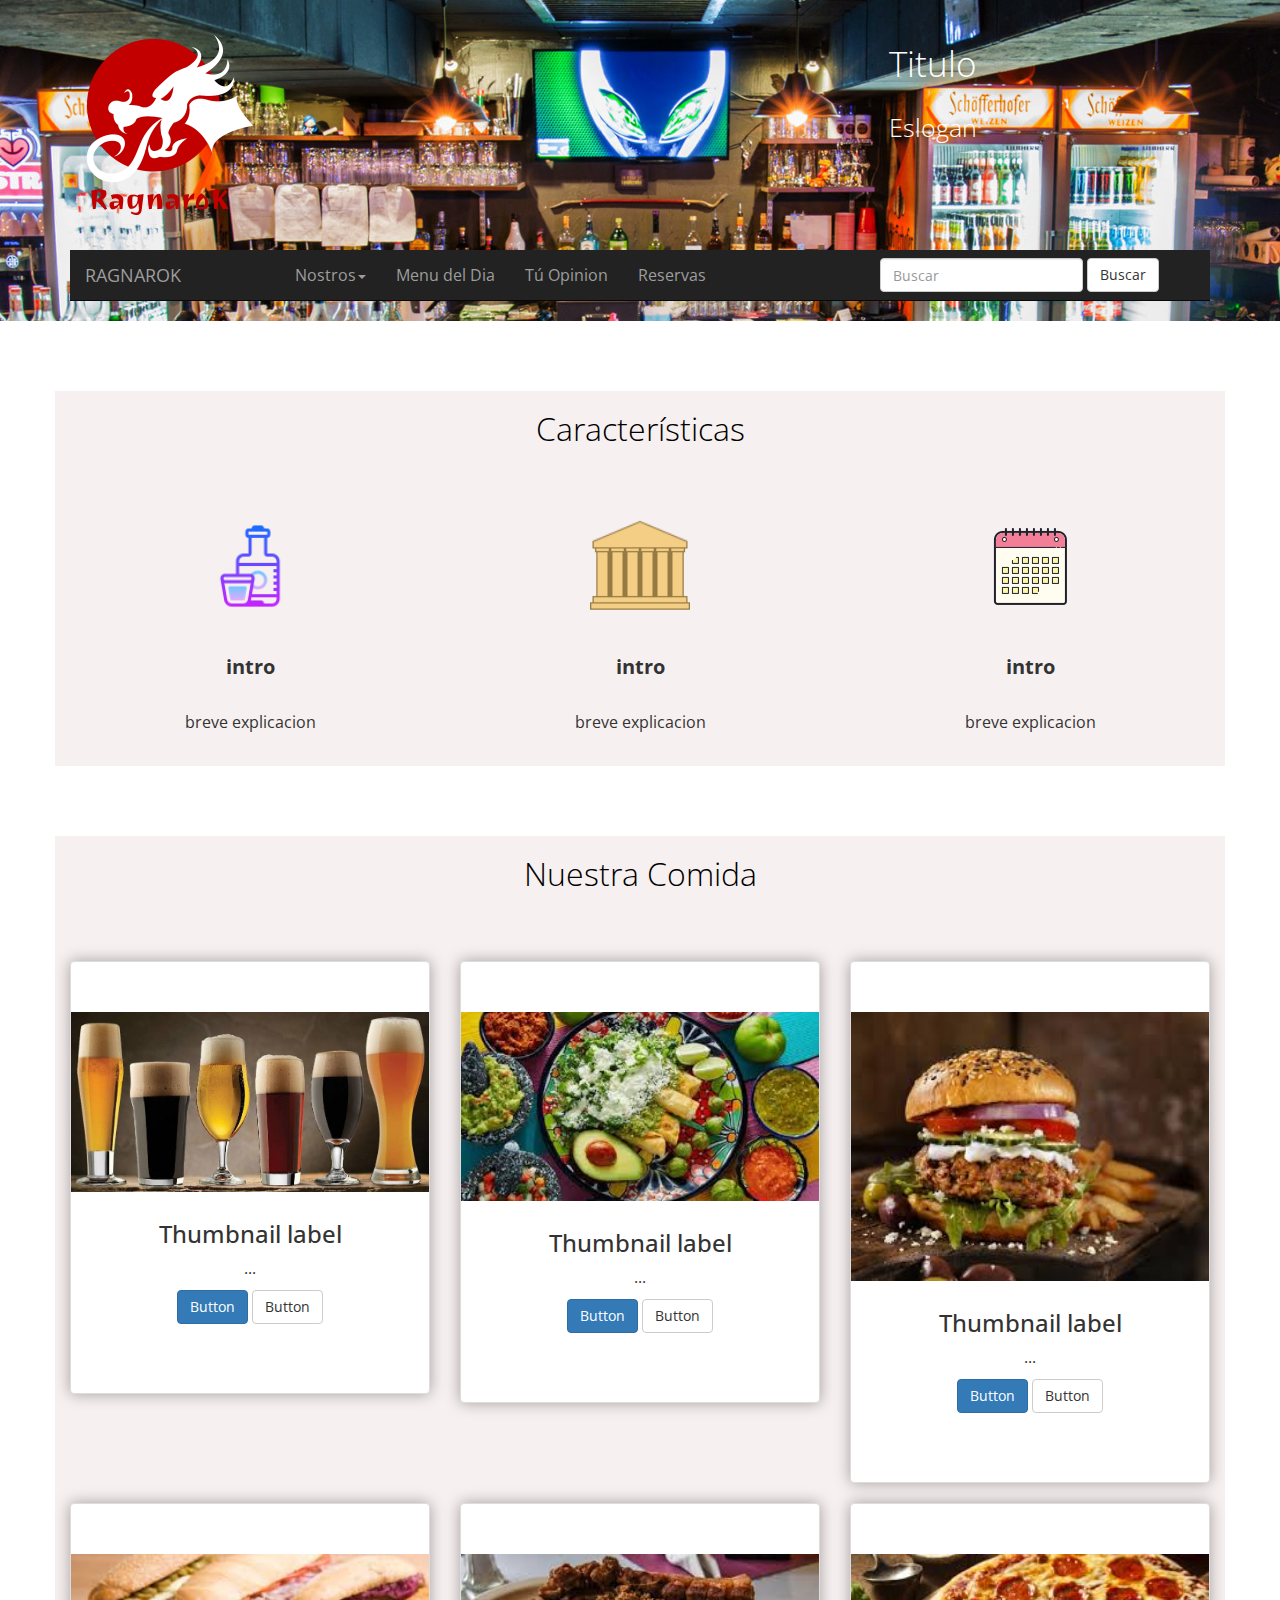
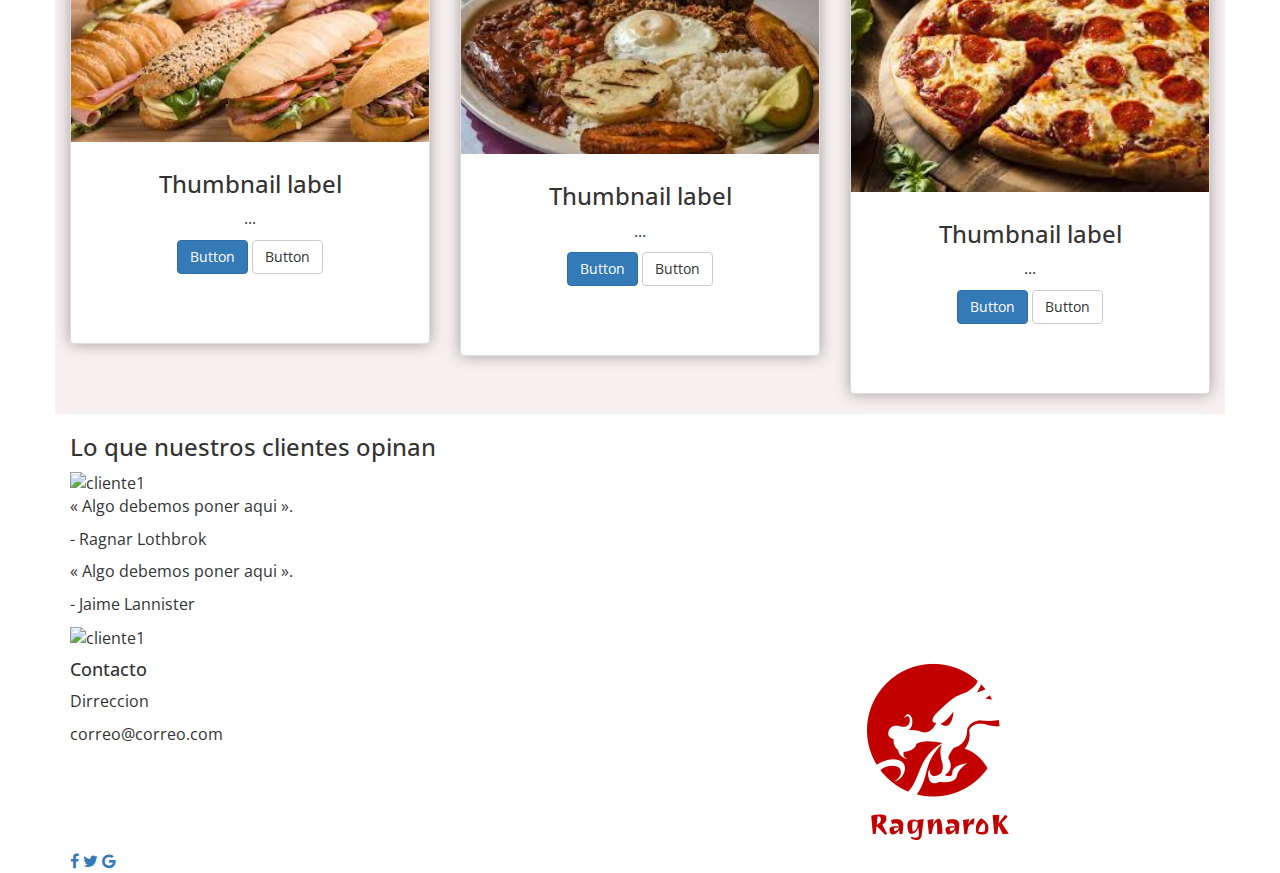
==== index.html @ d1fb5198 "se añade el css para las secciones. falta review y footer" ====
<!DOCTYPE html>
<html lang="es">
    <head>
        <meta charset="utf-8">
        <meta http-equiv="X-UA-Compatible" content="IE=edge">
        <meta name="viewport" content="width=device-width, initial-scale=1">
        <title>Restaurante</title>

        <link rel="stylesheet" href="css/bootstrap.min.css" >
        <link rel="stylesheet" href="css/font-awesome.min.css">
        <link href="https://fonts.googleapis.com/css?family=Open+Sans:300,400,600i,700&display=swap" rel="stylesheet">
        <link rel="stylesheet" href="css/estilos.css">

    </head>
    <body>
        <header>
            
            <div class="container">
                
                <div class="row contenedor_logo_menu">
                    <div class="logo col-xs-12 col-md-6">
                        <a href="#"><img src="imagenesRestaurante/logo.png" alt="logo_restaurante"></a>
                    </div>
                    <div class="textos col-xs-12 col-md-6">
                        <h2 class="primera_linia">Titulo</h2>
                        <h3 class="segunda_linia">Eslogan</h3>
                    </div>
                    
                </div>
            
            
            <nav class="navbar navbar-inverse navbar-static-top">
                <div class="container ">
                    <div class="row navegador">
                        <div class="col-md-2 col-sm-2 brand_nav">
                            <!--Header del menu-->
                            <div class="navbar-header naveagdor_header">
                                <a href="#" class="navbar-brand">RAGNAROK</a>
                                <button type="button" class="navbar-toggle collapsed" data-toggle="collapse" data-target="#navbar1">
                                    <span class="sr-only">Navegacion</span>
                                    <span class="icon-bar"></span>
                                    <span class="icon-bar"></span>
                                    <span class="icon-bar"></span>
                                </button>
                            </div>
                        </div>
                        
                        <div class="col-md-6 col-sm-5 elementos_navegacion">
                            <!--Elementos del navegador-->
                            <div class="collapse navbar-collapse" id="navbar1">
                                <ul class="nav navbar-nav">
                                    <li>
                                        <a href="#" class="dropdwn-toggle" data-toggle="dropdown">Nostros<span class="caret"></span></a>
                                        <ul class="dropdown-menu">
                                            <li><a href="#">Nuestro Equipo</a></li>
                                            <li><a href="#">Galería</a></li>
                                            <li><a href="#">Carta</a></li>
                                        </ul>
                                    </li>
                                    <li><a href="#">Menu del Dia</a></li>
                                    <li><a href="#">Tú Opinion</a></li>
                                    <li><a href="#">Reservas</a></li>
                                </ul>
                            </div>
                        </div>

                        <div class="col-md-4 col-sm-5 form_navegacion">
                            <!--Formulario de Búsqueda-->
                            <form action="" class="navbar-form nav">
                                <div class="form-group">
                                    <input type="text" placeholder="Buscar" class="form-control">
                                    <button class="btn btn-default" type="submit">Buscar</button>
                                </div>
                            </form>

                        </div>

                    </div>

                </div>

                </nav> 
            </div>         
        </header>

        <section class="main">

            <section class="caracteristicas">
                
                <div class="container contenedor_caracteristicas">
                    <div class="row">
                        <div class="col-md-12">
                            <h3 class="titulo">Características</h3>
                        </div>
                    </div>

                    <div class="row">
                        <div class="col-sm-4 caracteristica">
                            <img class="icono" src="imagenesRestaurante/icono bar.png" width="100" alt="icono_menu">
                            <h4 class="primera_linia">intro</h4>
                            <p class="segunda_linia">breve explicacion</p>
                        </div>

                        <div class="col-sm-4 caracteristica">
                            <img class="icono" src="imagenesRestaurante/icono casa.png" width="100" alt="icono_menu">
                            <h4 class="primera_linia">intro</h4>
                            <p class="segunda_linia">breve explicacion</p>
                        </div>

                        <div class="col-sm-4 caracteristica">
                            <img class="icono" src="imagenesRestaurante/icono calendario.png" alt="icono_menu">
                            <h4 class="primera_linia">intro</h4>
                            <p class="segunda_linia">breve explicacion</p>
                        </div>
                
                    </div>
                </div>
                
            </section>

            <section class="galeria">
                <div class="container contenedor_galeria">
                    <div class="row">
                        <div class="col-md-12">
                            <h3 class="titulo">Nuestra Comida</h3>
                        </div>
                    </div>

                    <div class="row">
                        <div class="col-sm-6 col-md-4">
                            <div class="thumbnail tarjetas">
                                <img class="imagenes_galeria" src="imagenesRestaurante/cervezas.jpg" width="540" alt="cervezas">
                                <div class="caption">
                                    <h3>Thumbnail label</h3>
                                    <p>...</p>
                                    <p><a href="#" class="btn btn-primary" role="button">Button</a> <a href="#" class="btn btn-default" role="button">Button</a></p>
                                </div>
                            </div>
                        </div>

                        <div class="col-sm-6 col-md-4">
                            <div class="thumbnail tarjetas">
                                <img class="imagenes_galeria" src="imagenesRestaurante/comida vegetariana.jpg" width="540" alt="vegetariana">
                                <div class="caption">
                                    <h3>Thumbnail label</h3>
                                    <p>...</p>
                                    <p><a href="#" class="btn btn-primary" role="button">Button</a> <a href="#" class="btn btn-default" role="button">Button</a></p>
                                </div>
                            </div>
                        </div>

                        <div class="col-sm-6 col-md-4">
                            <div class="thumbnail tarjetas">
                                <img class="imagenes_galeria" src="imagenesRestaurante/burguer.jpg" width="540" alt="burguer">
                                <div class="caption">
                                    <h3>Thumbnail label</h3>
                                    <p>...</p>
                                    <p><a href="#" class="btn btn-primary" role="button">Button</a> <a href="#" class="btn btn-default" role="button">Button</a></p>
                                </div>
                            </div>
                        </div>

                        <div class="col-sm-6 col-md-4">
                            <div class="thumbnail tarjetas">
                                <img class="imagenes_galeria" src="imagenesRestaurante/bocadillos.jpg" width="540" alt="bo">
                                <div class="caption">
                                    <h3>Thumbnail label</h3>
                                    <p>...</p>
                                    <p><a href="#" class="btn btn-primary" role="button">Button</a> <a href="#" class="btn btn-default" role="button">Button</a></p>
                                </div>
                            </div>
                        </div>

                        <div class="col-sm-6 col-md-4">
                            <div class="thumbnail tarjetas">
                                <img class="imagenes_galeria" src="imagenesRestaurante/carne.jpg" width="540" alt="bo">
                                <div class="caption">
                                    <h3>Thumbnail label</h3>
                                    <p>...</p>
                                    <p><a href="#" class="btn btn-primary" role="button">Button</a> <a href="#" class="btn btn-default" role="button">Button</a></p>
                                </div>
                            </div>
                        </div>

                        <div class="col-sm-6 col-md-4">
                            <div class="thumbnail tarjetas">
                                <img class="imagenes_galeria" src="imagenesRestaurante/pizza.jpg" width="540" alt="bo">
                                <div class="caption">
                                    <h3>Thumbnail label</h3>
                                    <p>...</p>
                                    <p><a href="#" class="btn btn-primary" role="button">Button</a> <a href="#" class="btn btn-default" role="button">Button</a></p>
                                </div>
                            </div>
                        </div>
                    </div>
            </section>

            <section class="reviews">
                <div class="container">
                    <div class="row">
                        <div class="col-md-12">
                            <h3 class="titulo">Lo que nuestros clientes opinan</h3>
                        </div>
                    </div>

                    <div class="row">
                        <div class="col-md-12 cliente">
                           <div class="foto">
                               <img src="imagenesRestaurante/cliente1.jpg" alt="cliente1">
                           </div>
                           <div class="review">
                               <p class="texto">« Algo debemos poner aqui ».</p>
                               <p class="nombre">- Ragnar Lothbrok</p>
                           </div>
                        </div>

                        <div class="col-md-12 cliente">
                            <div class="review">
                                <p class="texto">« Algo debemos poner aqui ».</p>
                                <p class="nombre">- Jaime Lannister</p>
                            </div>
                            <div class="foto">
                                <img src="imagenesRestaurante/cliente1.jpg" alt="cliente1">
                            </div>
                        </div>
                    </div>
                </div>
            </section>
        </section>

        <footer>
            <div class="direccion">
                <div class="container">
                    <div class="row">
                        <div class="col-md-8">
                            <h4 class="titulo">Contacto</h4>
                            <p class="calle">Dirreccion</p>
                            <p class="correo">correo@correo.com</p>
                        </div>
                        <div class="col-md-4">
                            <img src="imagenesRestaurante/logo.png" alt="logo">
                        </div>
                    </div>
                </div>
            </div>

            <div class="social">
                <div class="container">
                    <div class="row">
                        <div class="col-md-12">
                            <a href="#" class="facebook"><i class="fa fa-facebook"></i></a>
                            <a href="#" class="twitter"><i class="fa fa-twitter"></i></a>
                            <a href="#" class="google"><i class="fa fa-google"></i></a>
                        </div>
                    </div>
                </div>
            </div>
        </footer>

        <!-- jQuery -->
        <script src="https://ajax.googleapis.com/ajax/libs/jquery/1.12.4/jquery.min.js"></script>
        <!-- Bootstrap JavaScript -->
        <script src="js/bootstrap.min.js"></script>
    </body>
</html>
---- css/estilos.css ----
* {
  margin: 0;
  padding: 0; }

body {
  font-family: "Open Sans", Arial, sans-serif;
  font-size: 16px; }

header {
  background: url(../imagenesRestaurante/restaurante.jpg);
  background-size: cover;
  background-position-y: 10%;
  background-repeat: no-repeat; }
  header .contenedor_logo_menu {
    padding: 25px 0; }
    header .contenedor_logo_menu .logo a {
      display: block; }
      header .contenedor_logo_menu .logo a img {
        vertical-align: top; }
    header .contenedor_logo_menu .textos {
      color: white;
      text-align: center; }
      header .contenedor_logo_menu .textos .primera_linia,
      header .contenedor_logo_menu .textos .segunda_linia {
        font-family: "Open Sans", Arial, Sans-serif;
        font-weight: 300; }
      header .contenedor_logo_menu .textos .primera_linia {
        font-size: 35px;
        list-style: 35px;
        margin-bottom: 30px; }
      header .contenedor_logo_menu .textos .segunda_linia {
        font-size: 25px;
        list-style: 25px;
        margin-bottom: 60px; }

.main .caracteristicas {
  padding: 70px 0; }
  .main .caracteristicas .contenedor_caracteristicas {
    background-color: rgba(242, 231, 231, 0.62); }
    .main .caracteristicas .contenedor_caracteristicas .titulo {
      text-align: center;
      font-family: "Open Sans", Arial, Sans-serif;
      font-weight: 300;
      font-size: 32px;
      color: black;
      margin-bottom: 70px; }
    .main .caracteristicas .contenedor_caracteristicas .caracteristica {
      text-align: center; }
      .main .caracteristicas .contenedor_caracteristicas .caracteristica .icono {
        vertical-align: top;
        margin-bottom: 30px; }
      .main .caracteristicas .contenedor_caracteristicas .caracteristica .primera_linia {
        font-weight: 700;
        margin-bottom: 30px;
        font-size: 20px; }
      .main .caracteristicas .contenedor_caracteristicas .caracteristica .segunda_linia {
        margin-bottom: 30px;
        line-height: 28px; }
.main .galeria .contenedor_galeria {
  background-color: rgba(242, 231, 231, 0.62); }
  .main .galeria .contenedor_galeria .titulo {
    text-align: center;
    font-family: "Open Sans", Arial, Sans-serif;
    font-weight: 300;
    font-size: 32px;
    color: black;
    margin-bottom: 70px; }
  .main .galeria .contenedor_galeria .tarjetas {
    text-align: center;
    font-family: "Open Sans", Arial, Sans-serif;
    padding: 50px 0;
    -webkit-box-shadow: 0px 0px 15px 0px rgba(0, 0, 0, 0.35);
    box-shadow: 0px 0px 15px 0px rgba(0, 0, 0, 0.35); }

/*# sourceMappingURL=estilos.css.map */
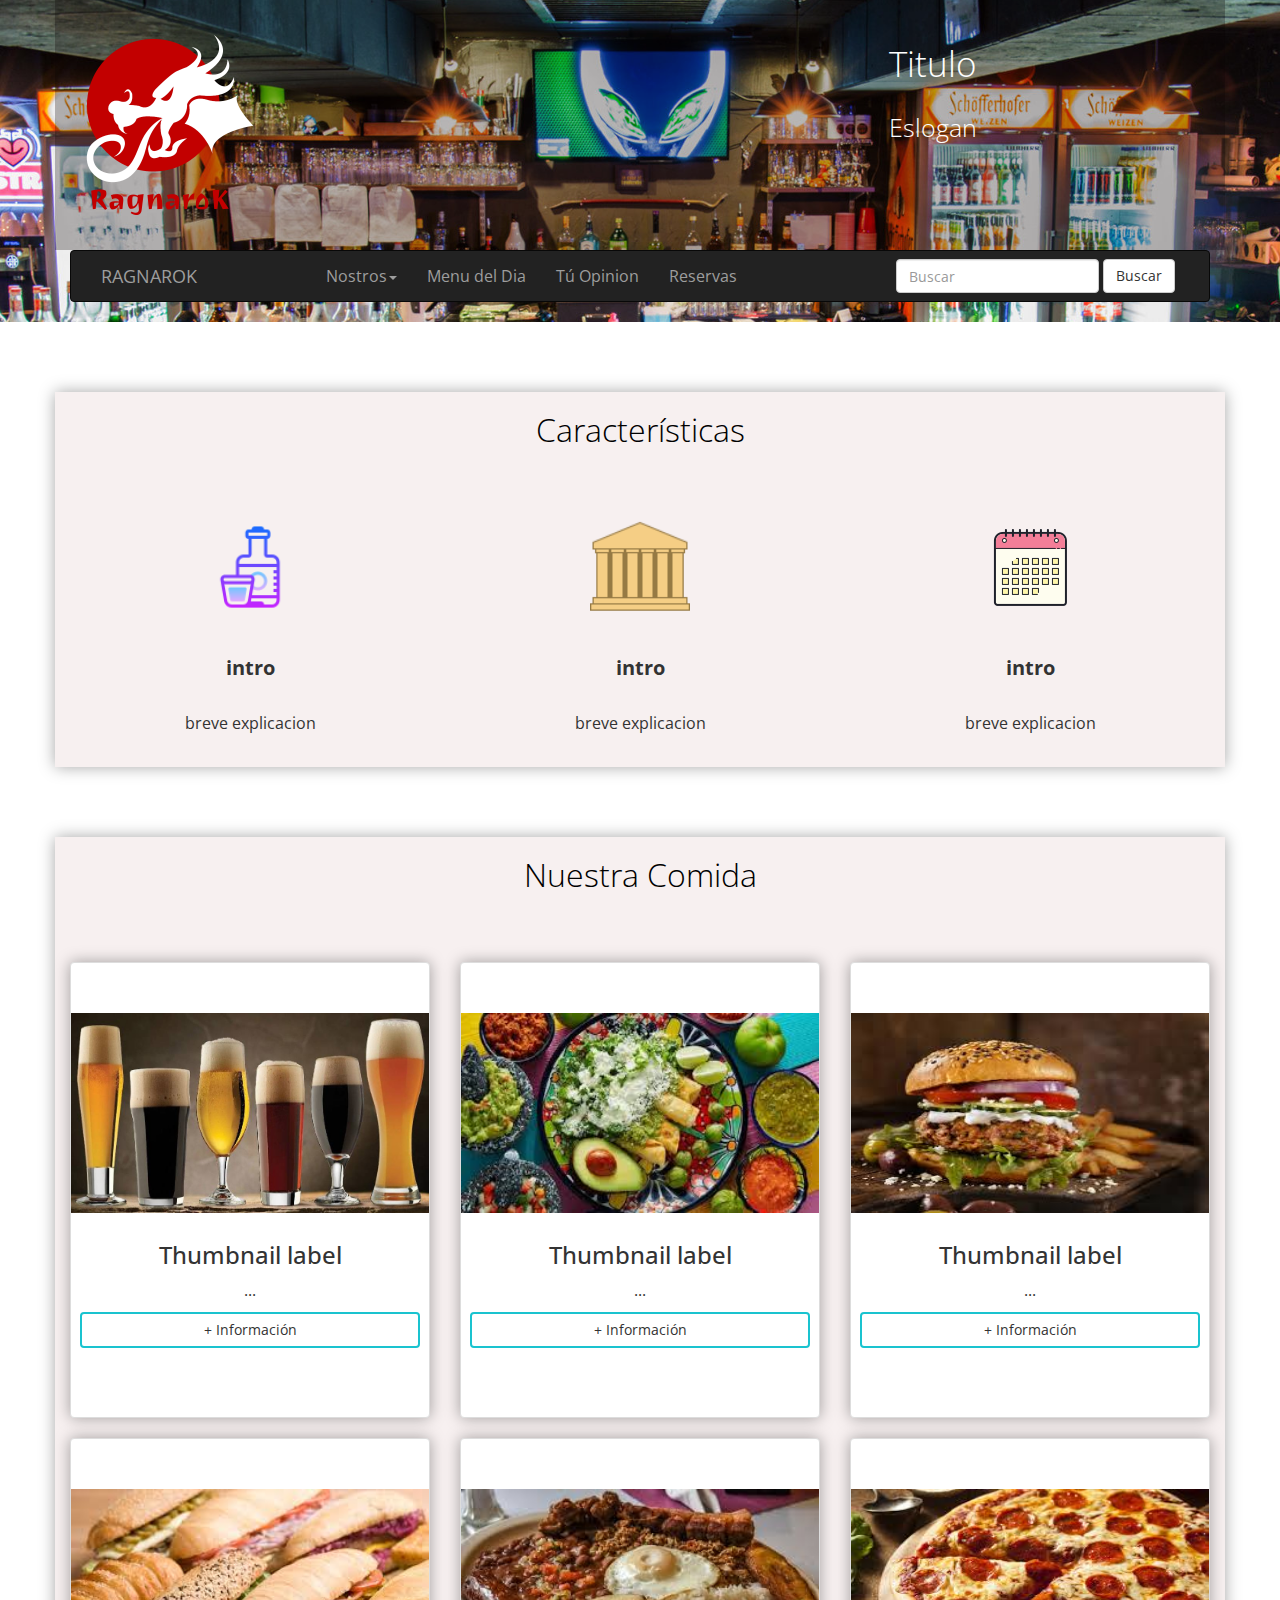
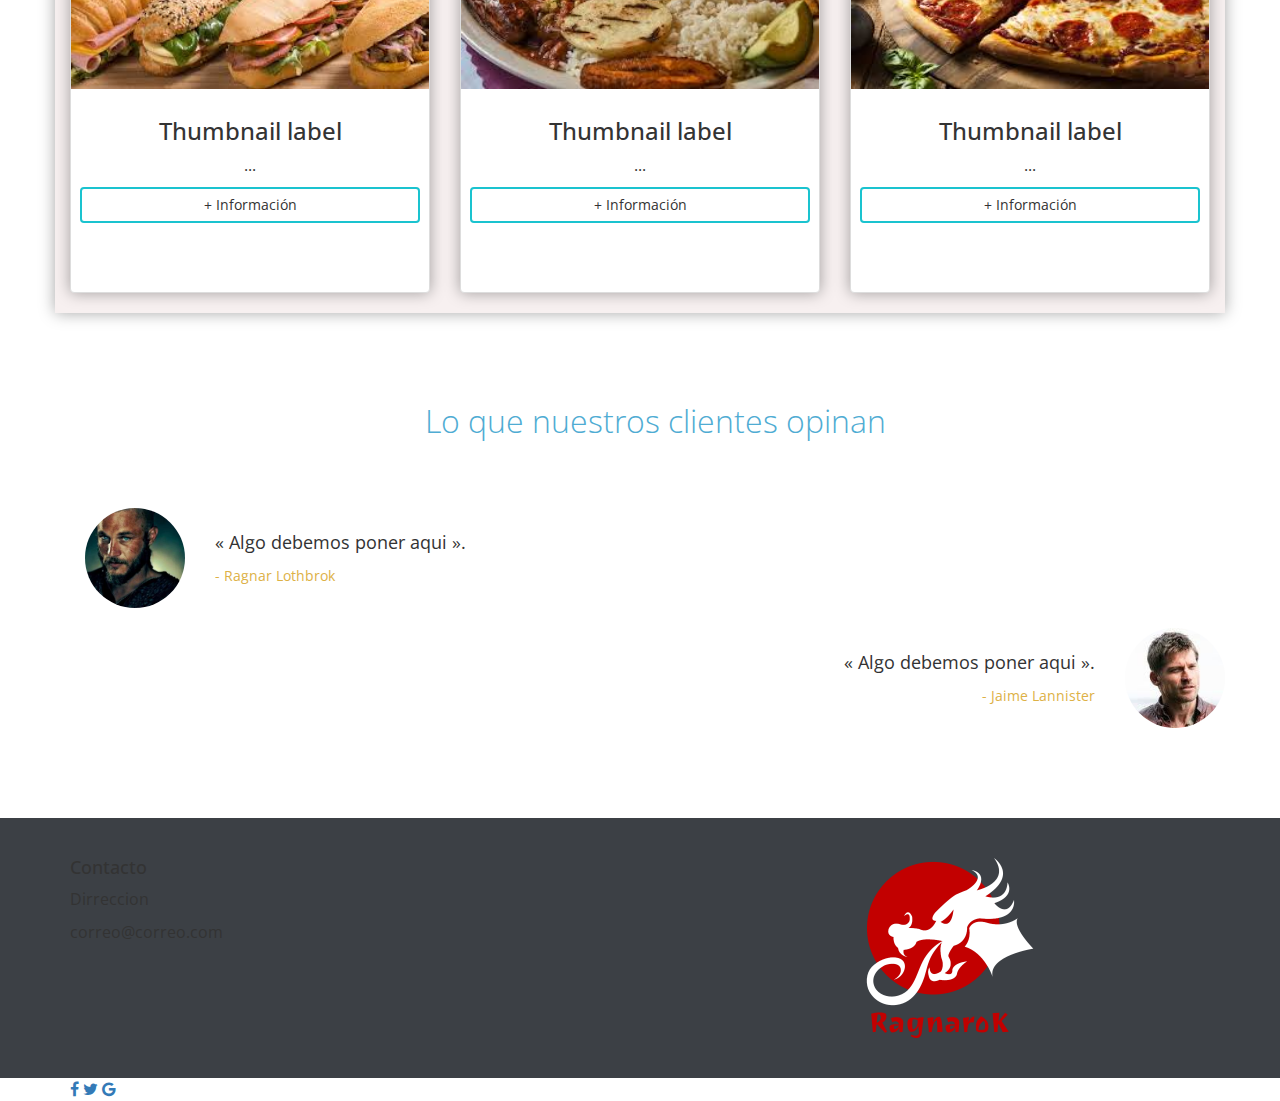
==== commit 71f1e743: "se añadiran las imagenes de los clientes y estilos para el apartado de las reviews" ====
--- a/index.html
+++ b/index.html
@@ -30,8 +30,8 @@
                 </div>
             
             
-            <nav class="navbar navbar-inverse navbar-static-top">
-                <div class="container ">
+            <nav class="navbar navbar-inverse col-md-12">
+                <div class="container">
                     <div class="row navegador">
                         <div class="col-md-2 col-sm-2 brand_nav">
                             <!--Header del menu-->
@@ -134,7 +134,7 @@
                                 <div class="caption">
                                     <h3>Thumbnail label</h3>
                                     <p>...</p>
-                                    <p><a href="#" class="btn btn-primary" role="button">Button</a> <a href="#" class="btn btn-default" role="button">Button</a></p>
+                                    <p><a href="#" class="btn btn-default btn-block boton" role="button">+ Información</a></p>
                                 </div>
                             </div>
                         </div>
@@ -145,7 +145,7 @@
                                 <div class="caption">
                                     <h3>Thumbnail label</h3>
                                     <p>...</p>
-                                    <p><a href="#" class="btn btn-primary" role="button">Button</a> <a href="#" class="btn btn-default" role="button">Button</a></p>
+                                    <p><a href="#" class="btn btn-default btn-block boton" role="button">+ Información</a></p>
                                 </div>
                             </div>
                         </div>
@@ -156,7 +156,7 @@
                                 <div class="caption">
                                     <h3>Thumbnail label</h3>
                                     <p>...</p>
-                                    <p><a href="#" class="btn btn-primary" role="button">Button</a> <a href="#" class="btn btn-default" role="button">Button</a></p>
+                                    <p><a href="#" class="btn btn-default btn-block boton" role="button">+ Información</a></p>
                                 </div>
                             </div>
                         </div>
@@ -167,7 +167,7 @@
                                 <div class="caption">
                                     <h3>Thumbnail label</h3>
                                     <p>...</p>
-                                    <p><a href="#" class="btn btn-primary" role="button">Button</a> <a href="#" class="btn btn-default" role="button">Button</a></p>
+                                    <p> <a href="#" class="btn btn-default btn-block boton" role="button">+ Información</a></p>
                                 </div>
                             </div>
                         </div>
@@ -178,7 +178,7 @@
                                 <div class="caption">
                                     <h3>Thumbnail label</h3>
                                     <p>...</p>
-                                    <p><a href="#" class="btn btn-primary" role="button">Button</a> <a href="#" class="btn btn-default" role="button">Button</a></p>
+                                    <p><a href="#" class="btn btn-default btn-block boton" role="button">+ Información</a></p>
                                 </div>
                             </div>
                         </div>
@@ -189,7 +189,7 @@
                                 <div class="caption">
                                     <h3>Thumbnail label</h3>
                                     <p>...</p>
-                                    <p><a href="#" class="btn btn-primary" role="button">Button</a> <a href="#" class="btn btn-default" role="button">Button</a></p>
+                                    <p><a href="#" class="btn btn-default btn-block boton" role="button">+ Información</a></p>
                                 </div>
                             </div>
                         </div>
@@ -197,7 +197,7 @@
             </section>
 
             <section class="reviews">
-                <div class="container">
+                <div class="container contenedor_reviews">
                     <div class="row">
                         <div class="col-md-12">
                             <h3 class="titulo">Lo que nuestros clientes opinan</h3>
@@ -207,7 +207,7 @@
                     <div class="row">
                         <div class="col-md-12 cliente">
                            <div class="foto">
-                               <img src="imagenesRestaurante/cliente1.jpg" alt="cliente1">
+                               <img src="imagenesRestaurante/ragnar.jpeg" alt="cliente1">
                            </div>
                            <div class="review">
                                <p class="texto">« Algo debemos poner aqui ».</p>
@@ -215,13 +215,13 @@
                            </div>
                         </div>
 
-                        <div class="col-md-12 cliente">
+                        <div class="col-md-12 cliente derecha">
+                            <div class="foto">
+                                <img src="imagenesRestaurante/jaime.jpg" alt="cliente1">
+                            </div>
                             <div class="review">
                                 <p class="texto">« Algo debemos poner aqui ».</p>
                                 <p class="nombre">- Jaime Lannister</p>
-                            </div>
-                            <div class="foto">
-                                <img src="imagenesRestaurante/cliente1.jpg" alt="cliente1">
                             </div>
                         </div>
                     </div>
--- a/css/estilos.css
+++ b/css/estilos.css
@@ -12,6 +12,7 @@
   background-position-y: 10%;
   background-repeat: no-repeat; }
   header .contenedor_logo_menu {
+    background-color: rgba(10, 5, 5, 0.28);
     padding: 25px 0; }
     header .contenedor_logo_menu .logo a {
       display: block; }
@@ -36,7 +37,9 @@
 .main .caracteristicas {
   padding: 70px 0; }
   .main .caracteristicas .contenedor_caracteristicas {
-    background-color: rgba(242, 231, 231, 0.62); }
+    background-color: rgba(242, 231, 231, 0.62);
+    -webkit-box-shadow: 0px 0px 15px 0px rgba(0, 0, 0, 0.35);
+    box-shadow: 0px 0px 15px 0px rgba(0, 0, 0, 0.35); }
     .main .caracteristicas .contenedor_caracteristicas .titulo {
       text-align: center;
       font-family: "Open Sans", Arial, Sans-serif;
@@ -57,7 +60,9 @@
         margin-bottom: 30px;
         line-height: 28px; }
 .main .galeria .contenedor_galeria {
-  background-color: rgba(242, 231, 231, 0.62); }
+  background-color: rgba(242, 231, 231, 0.62);
+  -webkit-box-shadow: 0px 0px 15px 0px rgba(0, 0, 0, 0.35);
+  box-shadow: 0px 0px 15px 0px rgba(0, 0, 0, 0.35); }
   .main .galeria .contenedor_galeria .titulo {
     text-align: center;
     font-family: "Open Sans", Arial, Sans-serif;
@@ -71,5 +76,55 @@
     padding: 50px 0;
     -webkit-box-shadow: 0px 0px 15px 0px rgba(0, 0, 0, 0.35);
     box-shadow: 0px 0px 15px 0px rgba(0, 0, 0, 0.35); }
+    .main .galeria .contenedor_galeria .tarjetas img {
+      width: 540px;
+      height: 200px; }
+  .main .galeria .contenedor_galeria .caption .boton {
+    border: 2px solid #1AC3CF; }
+    .main .galeria .contenedor_galeria .caption .boton:hover {
+      background: #1AC3CF;
+      color: white; }
+.main .reviews {
+  padding: 70px; }
+  .main .reviews .titulo {
+    text-align: center;
+    font-family: "Open Sans", Arial, Sans-serif;
+    font-weight: 300;
+    font-size: 32px;
+    color: #4facd3;
+    margin-bottom: 70px; }
+  .main .reviews .cliente {
+    overflow: hidden;
+    margin-bottom: 20px; }
+    .main .reviews .cliente .foto {
+      float: left;
+      text-align: right; }
+      .main .reviews .cliente .foto img {
+        max-width: 100px;
+        width: 100%;
+        vertical-align: top;
+        border-radius: 100%; }
+    .main .reviews .cliente .review {
+      float: left;
+      width: 80%;
+      padding: 0 30px;
+      margin-top: 20px; }
+      .main .reviews .cliente .review .texto {
+        font-size: 18px;
+        line-height: 28px;
+        margin-bottom: 10px; }
+      .main .reviews .cliente .review .nombre {
+        color: #ddb146;
+        font-size: 14px; }
+    .main .reviews .cliente.derecha .foto {
+      float: right;
+      text-align: left; }
+    .main .reviews .cliente.derecha .review {
+      float: right;
+      text-align: right; }
+
+footer .direccion {
+  background: #3c4045;
+  padding: 30px 0; }
 
 /*# sourceMappingURL=estilos.css.map */
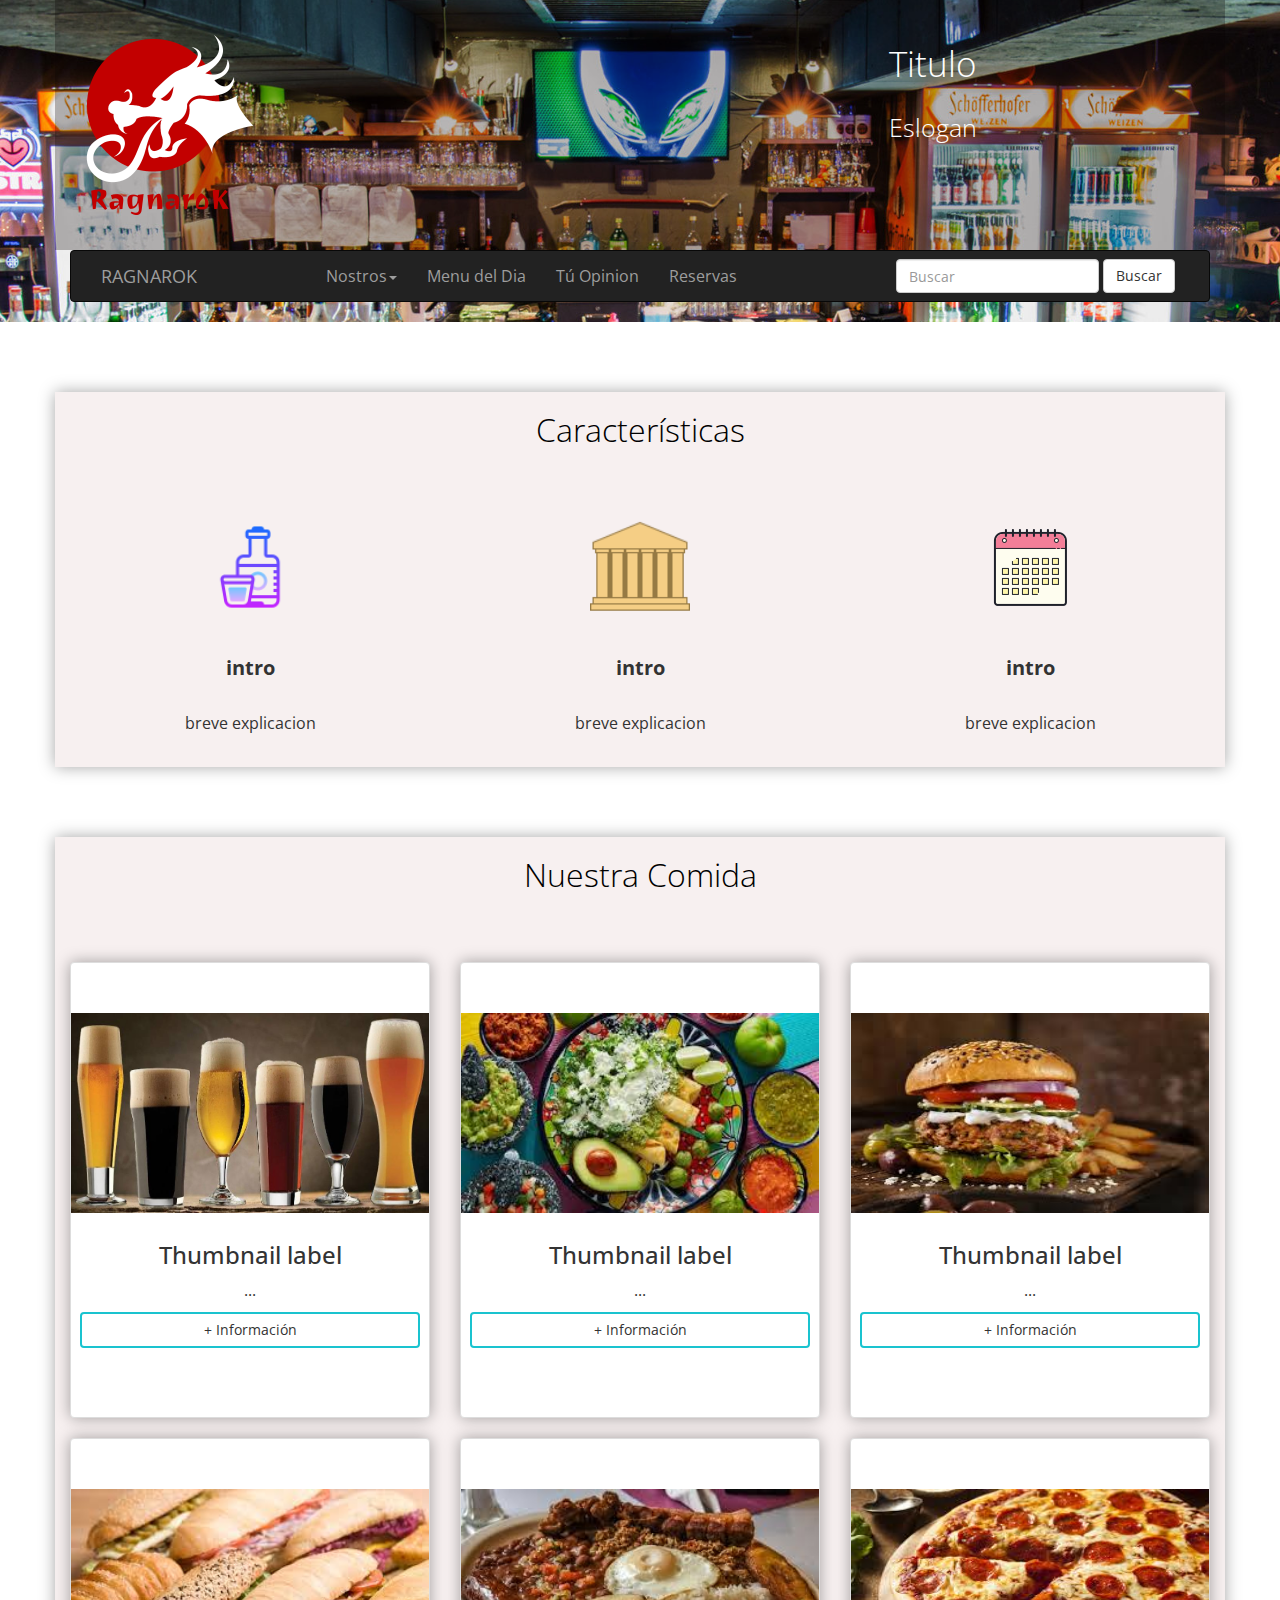
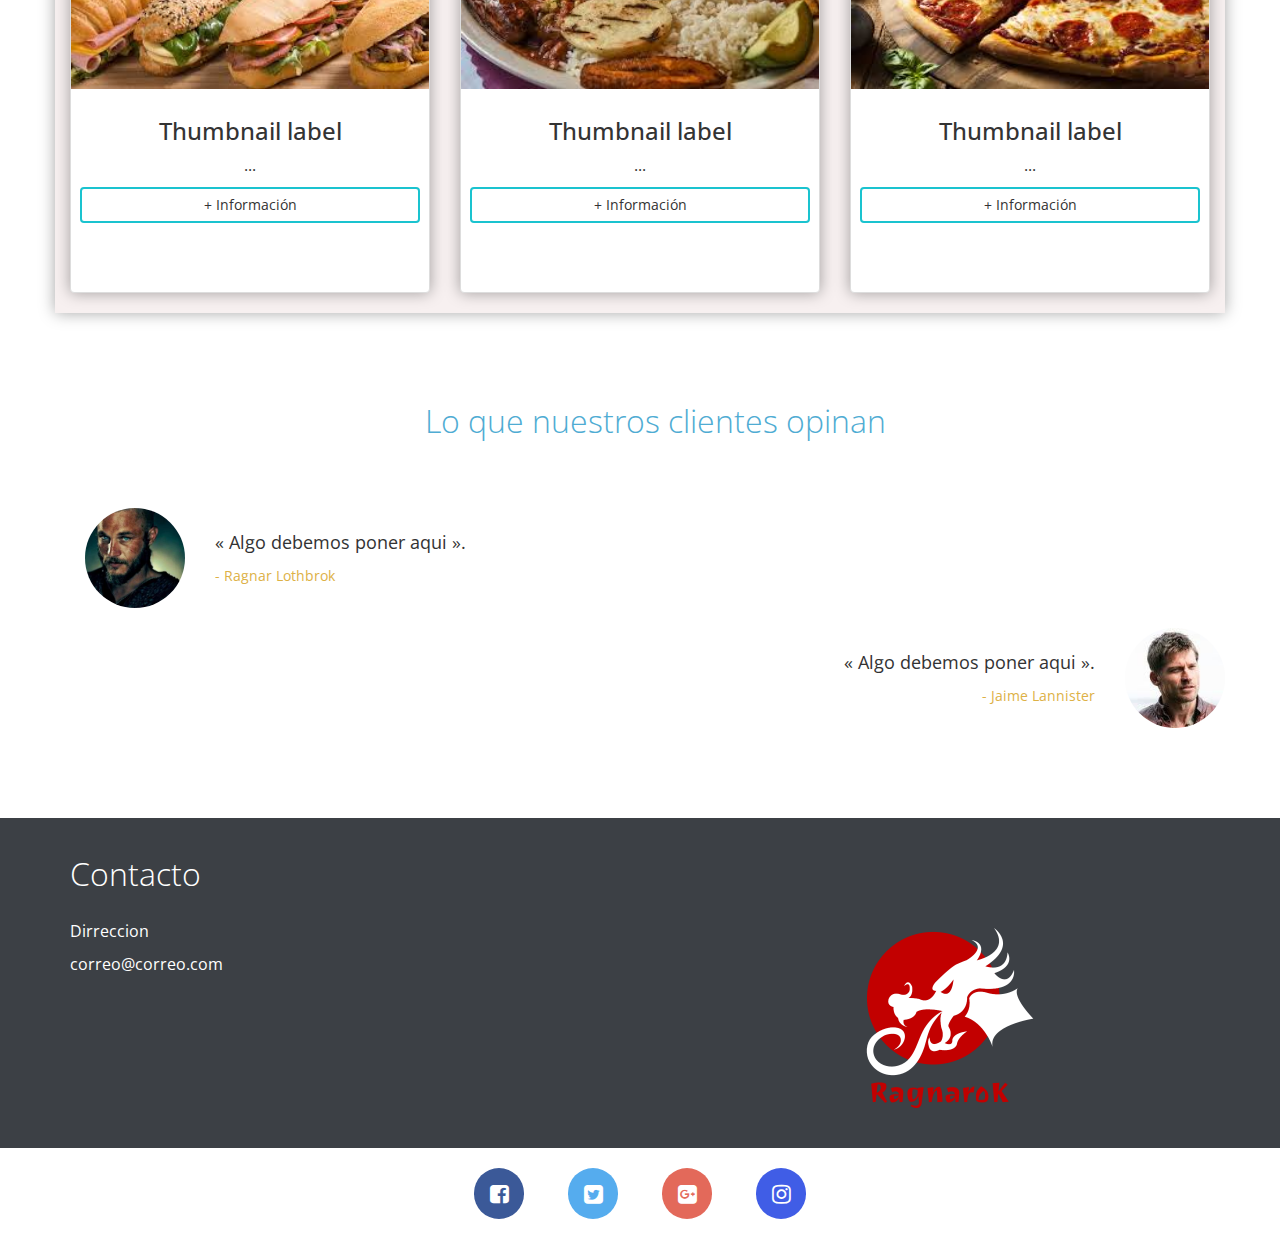
==== commit c083acd7: "se finaliza el index, hay que hacerla responsive" ====
--- a/index.html
+++ b/index.html
@@ -238,7 +238,7 @@
                             <p class="calle">Dirreccion</p>
                             <p class="correo">correo@correo.com</p>
                         </div>
-                        <div class="col-md-4">
+                        <div class="col-md-4 logo">
                             <img src="imagenesRestaurante/logo.png" alt="logo">
                         </div>
                     </div>
@@ -248,10 +248,12 @@
             <div class="social">
                 <div class="container">
                     <div class="row">
-                        <div class="col-md-12">
-                            <a href="#" class="facebook"><i class="fa fa-facebook"></i></a>
-                            <a href="#" class="twitter"><i class="fa fa-twitter"></i></a>
-                            <a href="#" class="google"><i class="fa fa-google"></i></a>
+                        <div class="col-md-12 col-xs-12">
+                            <a href="#" class="facebook"><i class="fa fa-facebook-square"></i></a>
+                            <a href="#" class="twitter"><i class="fa fa-twitter-square"></i></a>
+                            <a href="#" class="google"><i class="fa fa-google-plus-square"></i></a>
+                            <a href="#" class="instagram"><i class="fa fa-instagram"></i></a>
+                           
                         </div>
                     </div>
                 </div>
@@ -262,5 +264,6 @@
         <script src="https://ajax.googleapis.com/ajax/libs/jquery/1.12.4/jquery.min.js"></script>
         <!-- Bootstrap JavaScript -->
         <script src="js/bootstrap.min.js"></script>
+        
     </body>
 </html>
--- a/css/estilos.css
+++ b/css/estilos.css
@@ -125,6 +125,40 @@
 
 footer .direccion {
   background: #3c4045;
-  padding: 30px 0; }
+  padding: 30px 0;
+  color: #fff; }
+  footer .direccion .titulo {
+    font-size: 32px;
+    line-height: 32px;
+    font-weight: 300;
+    margin-bottom: 30px; }
+  footer .direccion .calle,
+  footer .direccion .telefono,
+  footer .direccion .correo {
+    margin-bottom: 10px; }
+  footer .direccion .logo img {
+    margin-top: 70px; }
+footer .social {
+  text-align: center;
+  padding: 20px 0; }
+  footer .social a {
+    padding: 10px;
+    display: inline-block;
+    margin: 0 20px;
+    width: 50px;
+    color: #fff;
+    background: #000;
+    border-radius: 100px;
+    font-size: 22px; }
+    footer .social a:hover {
+      text-decoration: none; }
+    footer .social a.facebook {
+      background: #3b5998; }
+    footer .social a.twitter {
+      background: #55acee; }
+    footer .social a.google {
+      background: #E3695A; }
+    footer .social a.instagram {
+      background: #405DE6; }
 
 /*# sourceMappingURL=estilos.css.map */
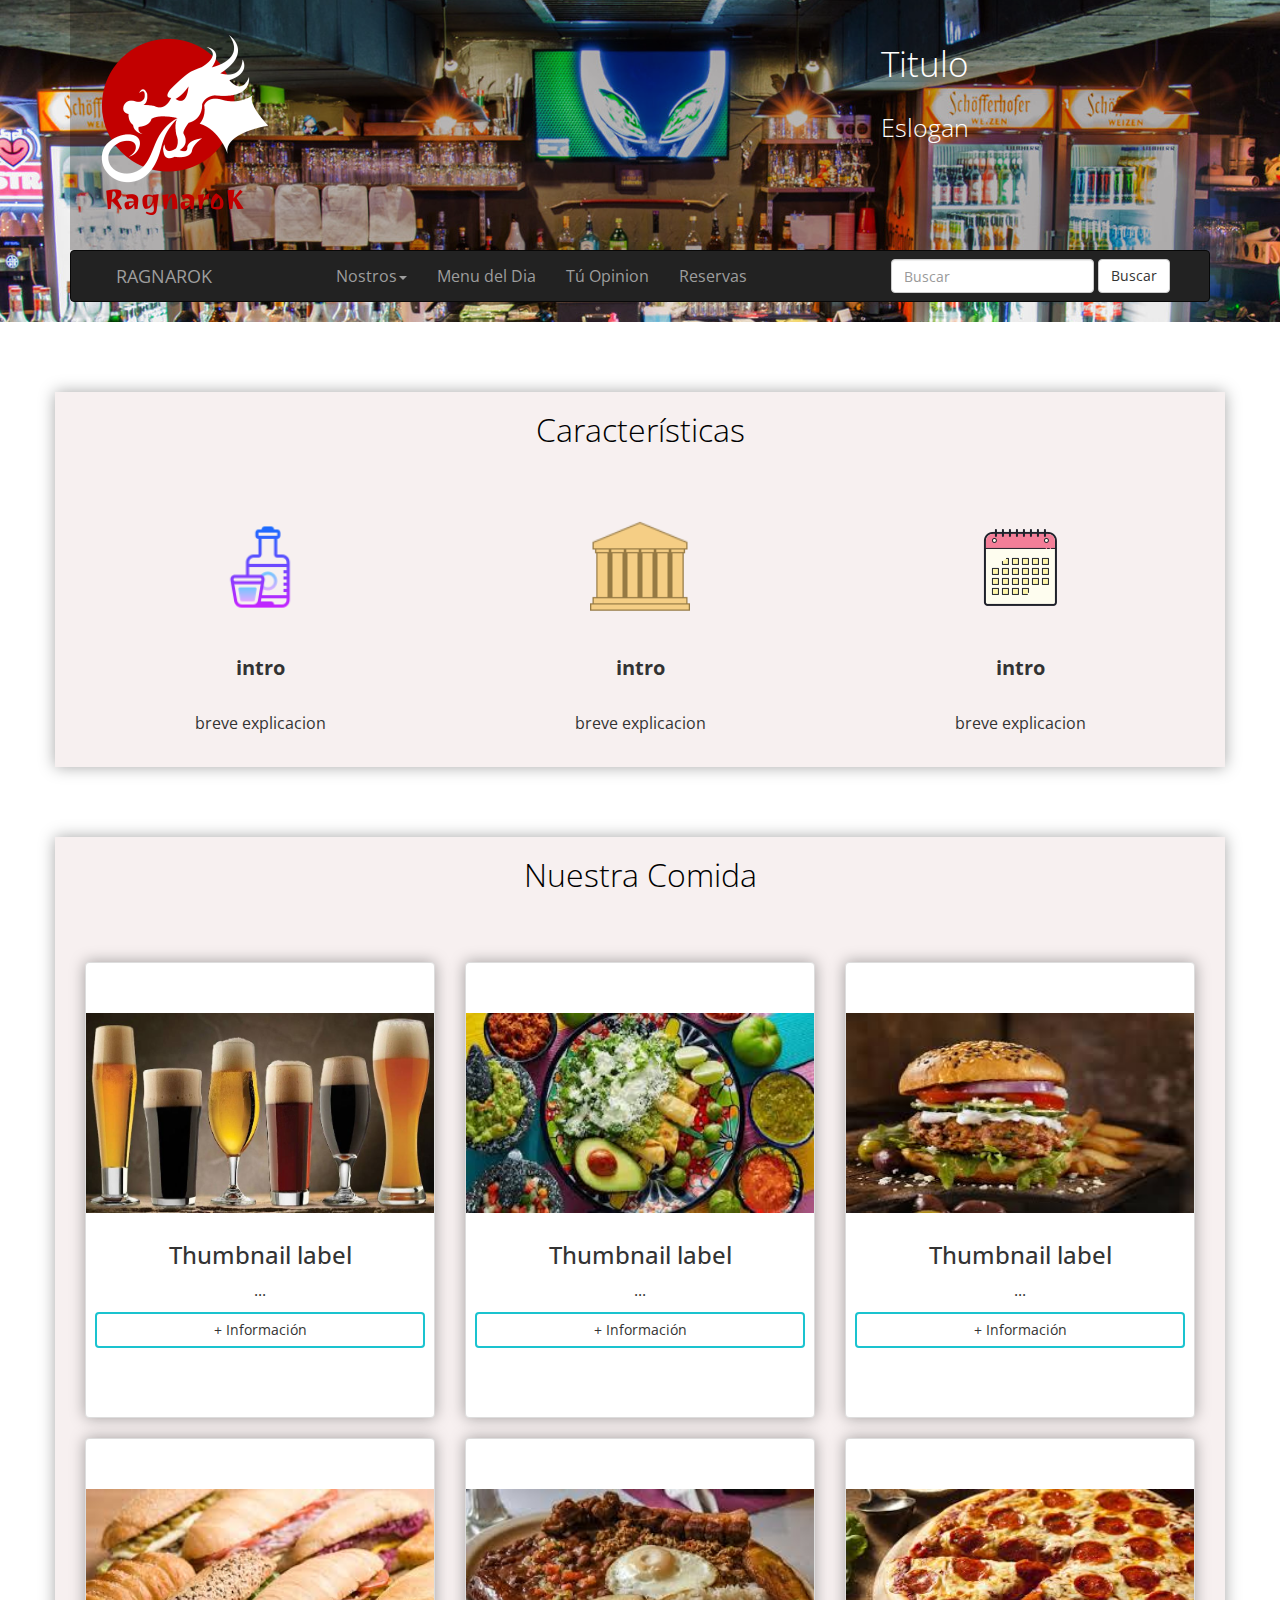
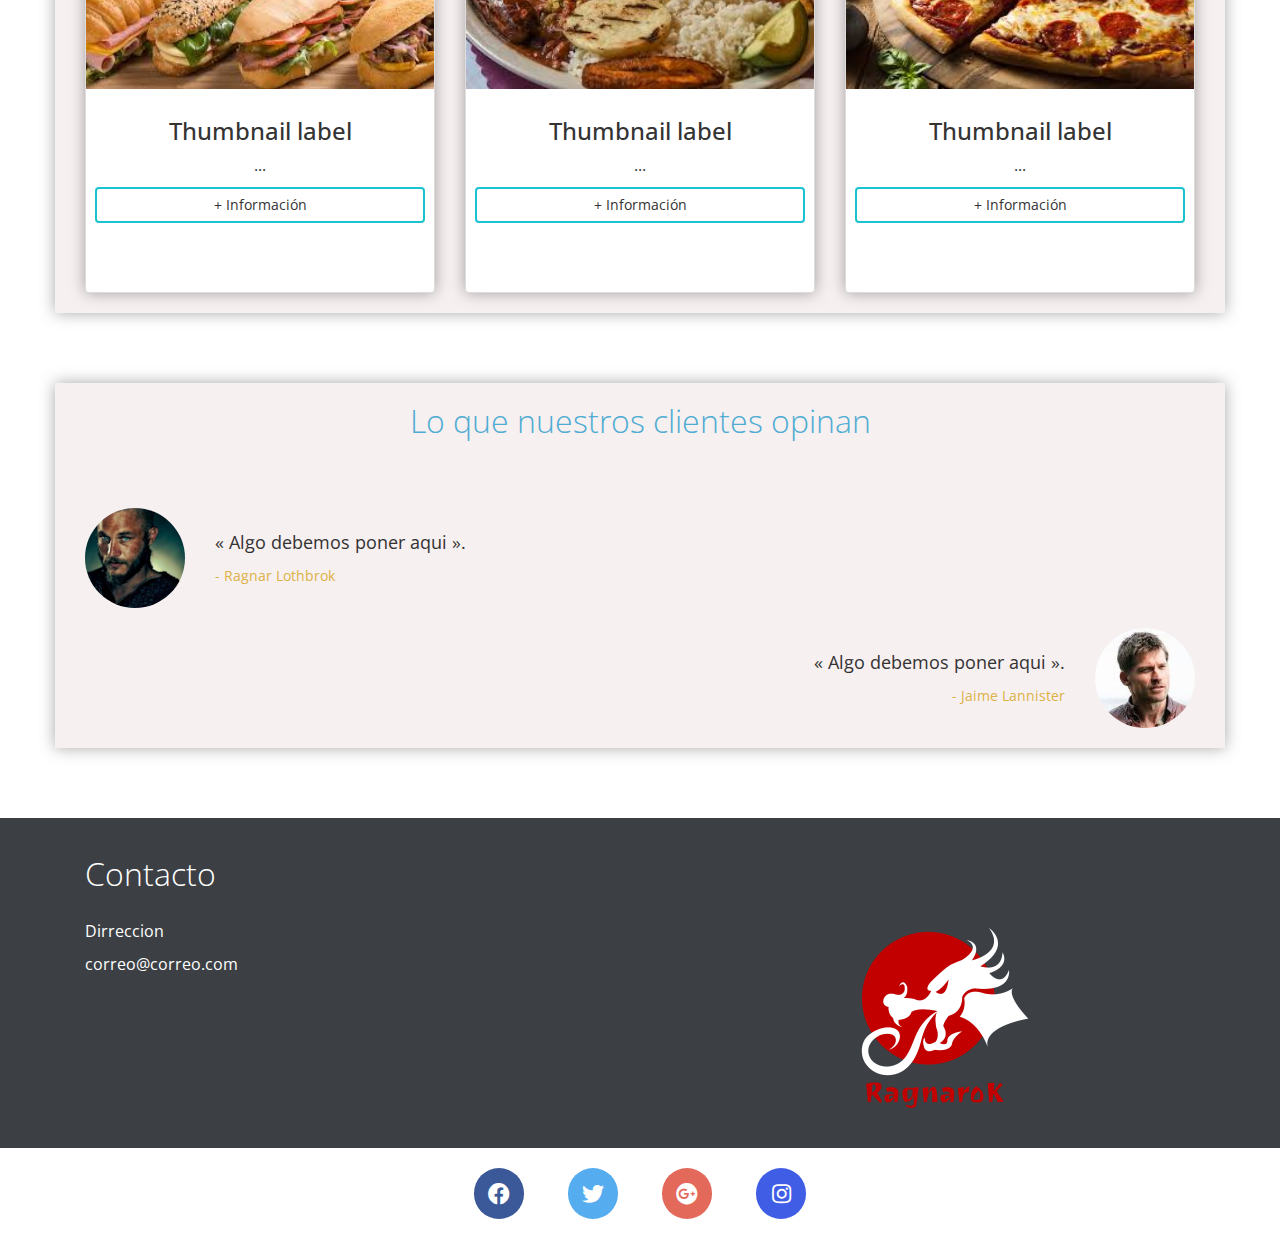
==== commit ec2ccf22: "se añadiran nuevas fuentes y estilos, ademas de agragarse dos modals" ====
--- a/index.html
+++ b/index.html
@@ -9,8 +9,10 @@
 
         <link rel="stylesheet" href="css/bootstrap.min.css" >
         <link rel="stylesheet" href="css/font-awesome.min.css">
+        <link rel="stylesheet" href="https://use.fontawesome.com/releases/v5.8.1/css/all.css">
         <link href="https://fonts.googleapis.com/css?family=Open+Sans:300,400,600i,700&display=swap" rel="stylesheet">
         <link rel="stylesheet" href="css/estilos.css">
+       
 
     </head>
     <body>
@@ -30,9 +32,9 @@
                 </div>
             
             
-            <nav class="navbar navbar-inverse col-md-12">
+            <nav class="navbar navbar-inverse col-md-12 navegador">
                 <div class="container">
-                    <div class="row navegador">
+                    <div class="row">
                         <div class="col-md-2 col-sm-2 brand_nav">
                             <!--Header del menu-->
                             <div class="navbar-header naveagdor_header">
@@ -58,8 +60,8 @@
                                             <li><a href="#">Carta</a></li>
                                         </ul>
                                     </li>
-                                    <li><a href="#">Menu del Dia</a></li>
-                                    <li><a href="#">Tú Opinion</a></li>
+                                    <li><a href="#" data-toggle="modal" data-target="#modalMenu">Menu del Dia</a></li>
+                                    <li><a href="#" data-toggle="modal" data-target="#tuopinionmodal">Tú Opinion</a></li>
                                     <li><a href="#">Reservas</a></li>
                                 </ul>
                             </div>
@@ -81,7 +83,121 @@
                 </div>
 
                 </nav> 
-            </div>         
+            </div>   
+            
+        <!--Modals que saldran del navegador-->   
+        <!--Modal Tu Opinión--> 
+            <div class="modal fade" id="tuopinionmodal" tabindex="-1" role="dialog" aria-labelledby="myModalLabel" aria-hidden="true">
+                <div class="modal-dialog" role="document">
+                    <div class="modal-content">
+                        <div class="modal-header text-center">
+                            <h4 class="modal-title w-100 font-weight-bold">Queremos saber tu opinión</h4>
+                            <button type="button" class="close" data-dismiss="modal" aria-label="Close">
+                                <span aria-hidden="true">&times;</span>
+                            </button>
+                        </div>
+                        <div class="modal-body mx-3">
+                            <div class="md-form mb-5">
+                                <i class="fas fa-user prefix grey-text"></i>
+                                <input type="text" id="form34" class="form-control validate">
+                                <label data-error="wrong" data-success="right" for="form34">Su nombre</label>
+                            </div>
+
+                            <div class="md-form mb-5">
+                                <i class="fas fa-envelope prefix grey-text"></i>
+                                <input type="email" id="form29" class="form-control validate">
+                                <label data-error="wrong" data-success="right" for="form29">Su Email</label>
+                            </div>
+
+                            <div class="md-form">
+                                <i class="fas fa-comments prefix grey-text"></i>
+                                <textarea type="text" id="form8" class="md-textarea form-control" rows="4"></textarea>
+                                <label data-error="wrong" data-success="right" for="form8">Su Opinión</label>
+                            </div>
+
+                        </div>
+                        <div class="modal-footer d-flex justify-content-center">
+                            <button class="btn btn-unique text-center" data-dismiss="modal" aria-label="Close" >Enviar</button>
+                        </div>
+                    </div>
+                </div>
+            </div>
+
+
+            <!--Modal Menu del dia-->
+            <!-- Modal: modalCart -->
+            <div class="modal fade" id="modalMenu" tabindex="-1" role="dialog" aria-labelledby="exampleModalLabel" aria-hidden="true">
+                <div class="modal-dialog" role="document">
+                    <div class="modal-content menu">
+                        <!--Header del Modal-->
+                        <div class="modal-header cabecera">
+                            <h3 class="titulo">Menu del dia</h3>
+                        </div>
+
+                        <!--Body del modal-->
+                        <div class="modal-body">
+
+                            <div class="row">
+                                <div class="precio col-sm-3">
+                                    <div class="plan amarillo">
+                                        <p class="nombre">Entrantes</p>
+                                        <ul class="platos">
+                                            <li>Plato #1</li>
+                                            <li>Plato #1</li>
+                                            <li>Plato #1</li>
+                                        </ul>
+                                    </div>
+                                </div>
+                            </div>
+
+                            <div class="row">
+                                <div class="precio col-sm-3">
+                                    <div class="plan verde">
+                                        <p class="nombre">Primer Plato</p>
+                                        <ul class="platos">
+                                            <li>Plato #1</li>
+                                            <li>Plato #1</li>
+                                            <li>Plato #1</li>
+                                        </ul>
+                                    </div>
+                                </div>
+                            </div>
+
+                            <div class="row">
+                                <div class="precio col-sm-3">
+                                    <div class="plan rojo">
+                                        <p class="nombre">Segundo Plato</p>
+                                        <ul class="platos">
+                                            <li>Plato #1</li>
+                                            <li>Plato #1</li>
+                                            <li>Plato #1</li>
+                                        </ul>
+                                    </div>
+                                </div>
+                            </div>
+
+                            <div class="row">
+                                <div class="precio col-sm-3">
+                                    <div class="plan rosado">
+                                        <p class="nombre">Postres</p>
+                                        <ul class="platos">
+                                            <li>Plato #1</li>
+                                            <li>Plato #1</li>
+                                            <li>Plato #1</li>
+                                        </ul>
+                                    </div>
+                                </div>
+                            </div>
+
+                        </div>
+                        <!--Footer del modal-->
+                        <div class="modal-footer">
+                            <h4 class="Saludos">Esperamos que les guste el menu del dia. Buen provecho <i class="fas fa-heart"></i></h4>
+                        </div>
+                    </div>
+                </div>
+            </div>
+
         </header>
 
         <section class="main">
@@ -248,12 +364,11 @@
             <div class="social">
                 <div class="container">
                     <div class="row">
-                        <div class="col-md-12 col-xs-12">
-                            <a href="#" class="facebook"><i class="fa fa-facebook-square"></i></a>
-                            <a href="#" class="twitter"><i class="fa fa-twitter-square"></i></a>
-                            <a href="#" class="google"><i class="fa fa-google-plus-square"></i></a>
-                            <a href="#" class="instagram"><i class="fa fa-instagram"></i></a>
-                           
+                        <div class="col-md-12">
+                            <a href="#" class="facebook"><i class="fab fa-facebook"></i></a>
+                            <a href="#" class="twitter"><i class="fab fa-twitter"></i></a>
+                            <a href="#" class="google"><i class="fab fa-google-plus"></i></a>
+                            <a href="#" class="instagram"><i class="fab fa-instagram"></i></a>
                         </div>
                     </div>
                 </div>
@@ -262,8 +377,12 @@
 
         <!-- jQuery -->
         <script src="https://ajax.googleapis.com/ajax/libs/jquery/1.12.4/jquery.min.js"></script>
+        <script type="text/javascript" src="js/jquery-3.4.0.min.js"></script>
         <!-- Bootstrap JavaScript -->
         <script src="js/bootstrap.min.js"></script>
-        
+
+        <script type="text/javascript" src="js/popper.min.js"></script>
+
+        <script type="text/javascript" src="js/mdb.min.js"></script>
     </body>
 </html>
--- a/css/estilos.css
+++ b/css/estilos.css
@@ -5,6 +5,8 @@
 body {
   font-family: "Open Sans", Arial, sans-serif;
   font-size: 16px; }
+  body .row {
+    margin: 0px; }
 
 header {
   background: url(../imagenesRestaurante/restaurante.jpg);
@@ -33,6 +35,18 @@
         font-size: 25px;
         list-style: 25px;
         margin-bottom: 60px; }
+  header #modalMenu .menu {
+    background: url(../imagenesRestaurante/textura.jpg);
+    background-size: cover;
+    background-repeat: no-repeat;
+    background-position: center 0;
+    padding: 70px 0; }
+    header #modalMenu .menu .cabecera .titulo {
+      text-align: center;
+      font-family: "Open Sans", Arial, sans-serif;
+      font-weight: 400;
+      font-size: 32px;
+      color: #000; }
 
 .main .caracteristicas {
   padding: 70px 0; }
@@ -85,7 +99,11 @@
       background: #1AC3CF;
       color: white; }
 .main .reviews {
-  padding: 70px; }
+  padding: 70px 0px; }
+  .main .reviews .contenedor_reviews {
+    background-color: rgba(242, 231, 231, 0.62);
+    -webkit-box-shadow: 0px 0px 15px 0px rgba(0, 0, 0, 0.35);
+    box-shadow: 0px 0px 15px 0px rgba(0, 0, 0, 0.35); }
   .main .reviews .titulo {
     text-align: center;
     font-family: "Open Sans", Arial, Sans-serif;
@@ -161,4 +179,32 @@
     footer .social a.instagram {
       background: #405DE6; }
 
+@media screen and (max-width: 992px) {
+  header .contenedor_logo_menu .logo {
+    margin-bottom: 20px;
+    text-align: center; }
+  header .contenedor_logo_menu .textos {
+    text-align: center;
+    margin: 50px 0;
+    font-size: 16px; }
+    header .contenedor_logo_menu .textos .primera_linia {
+      font-size: 1.5em; }
+    header .contenedor_logo_menu .textos .segunda_linia {
+      font-size: 1.3em; }
+
+  footer .direccion {
+    text-align: center; }
+    footer .direccion .logo img {
+      margin-top: 20px; } }
+@media screen and (max-width: 768px) {
+  .main .caracteristicas .caracteristica {
+    margin-bottom: 20px; }
+  .main .galeria .tarjetas {
+    margin-bottom: 20px; }
+
+  footer .direccion {
+    text-align: center; }
+    footer .direccion .logo img {
+      margin-top: 20px; } }
+
 /*# sourceMappingURL=estilos.css.map */
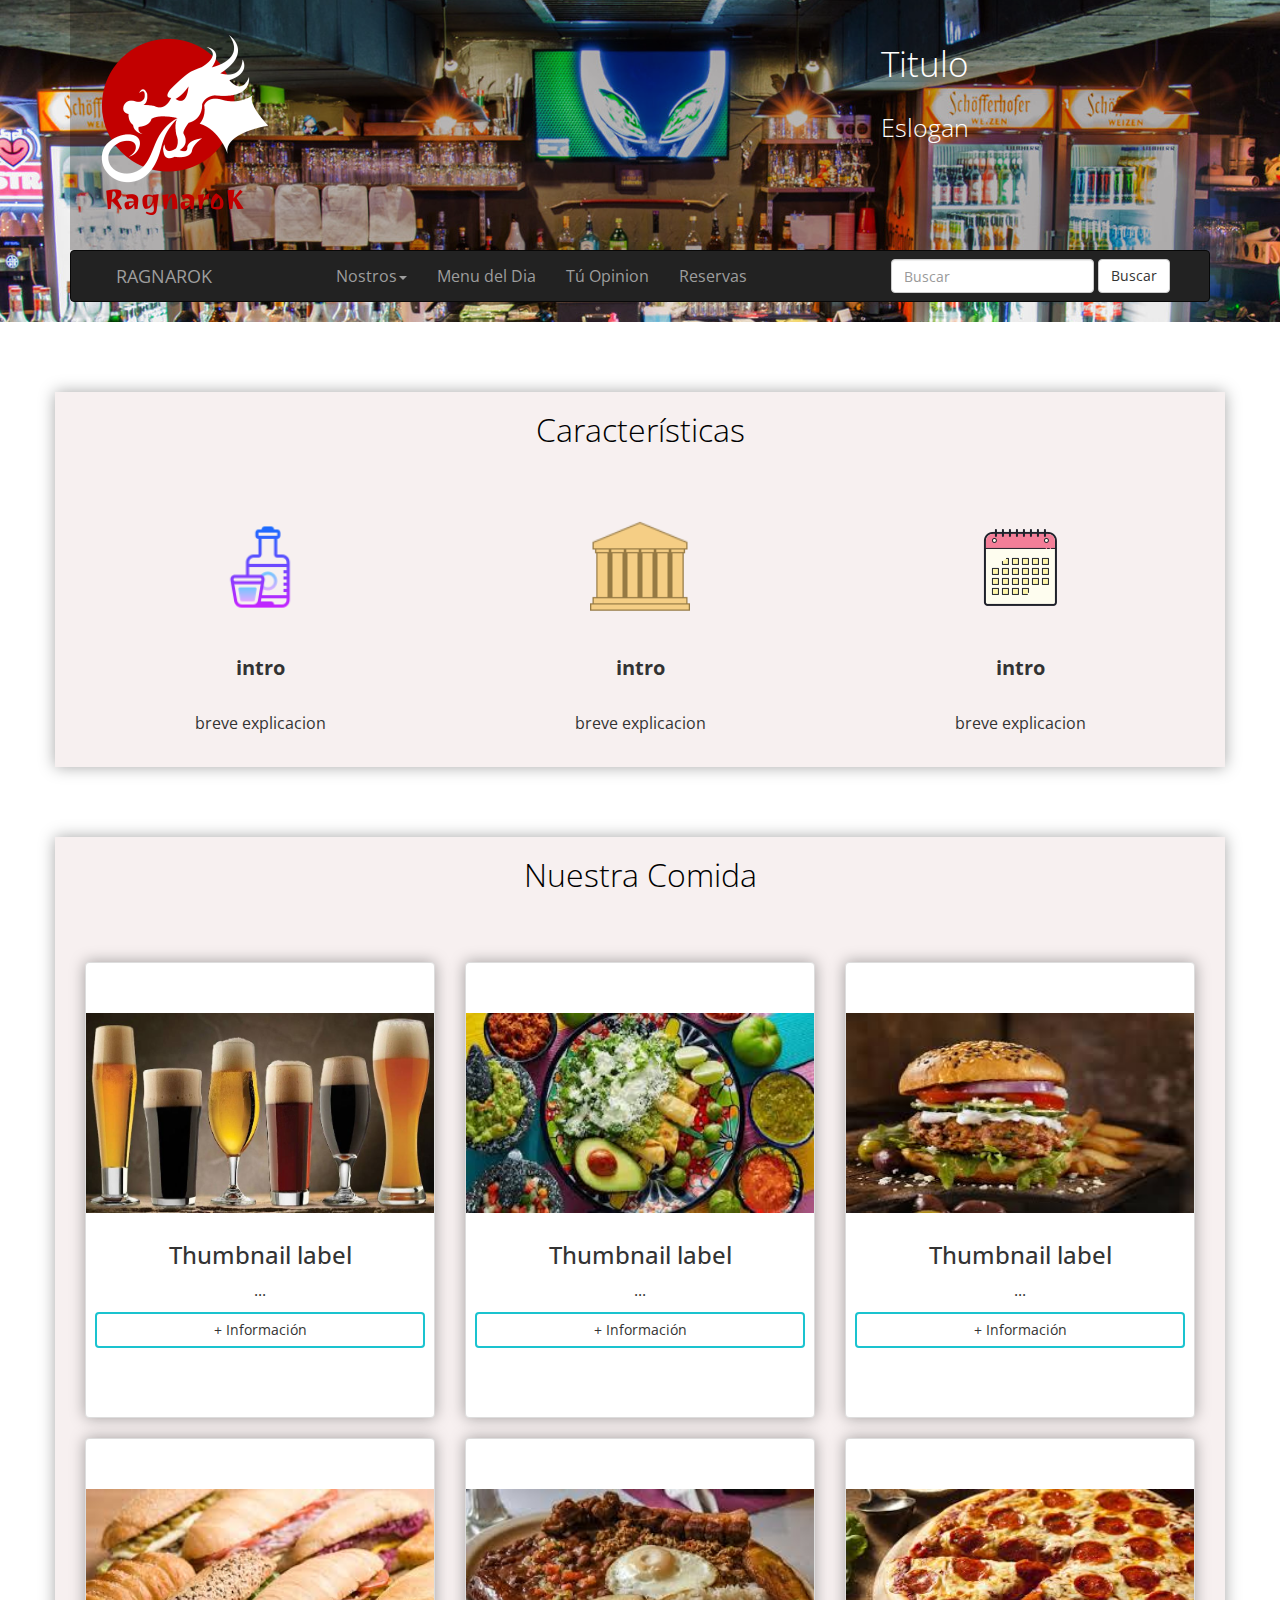
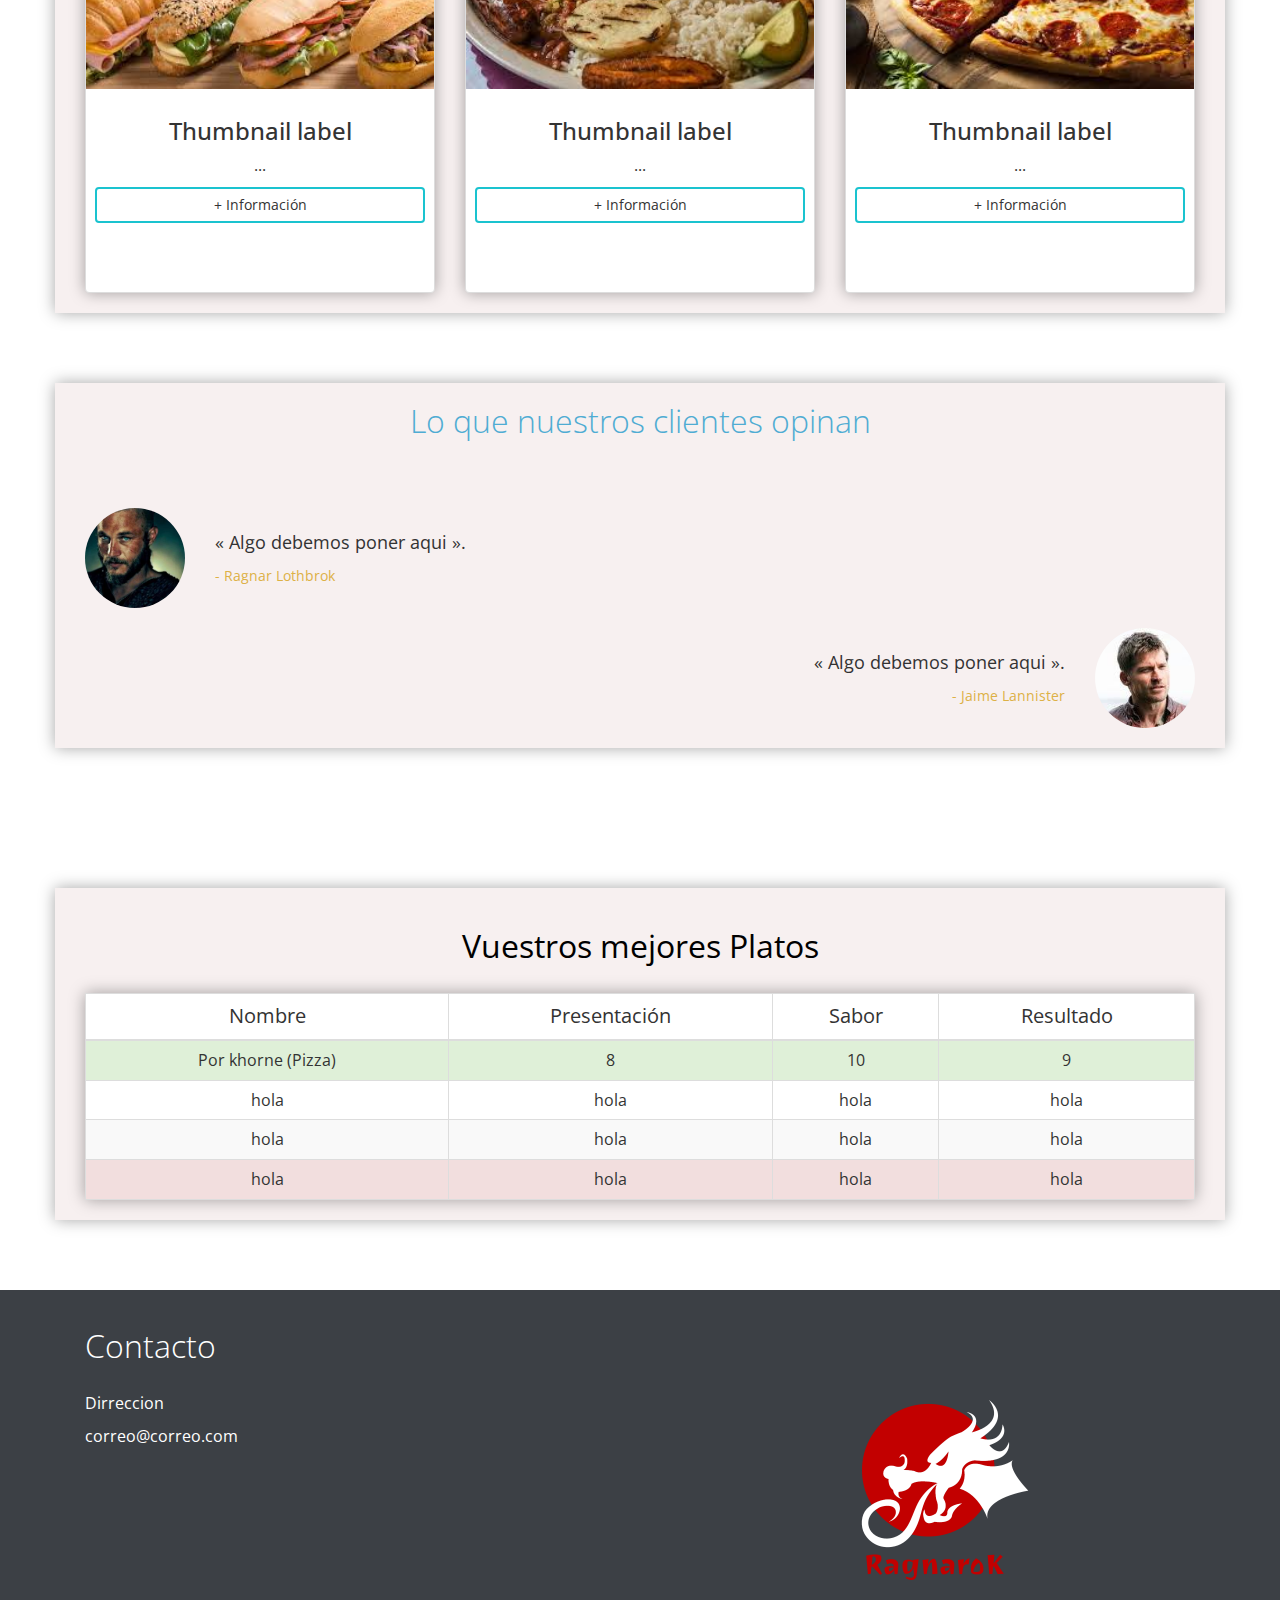
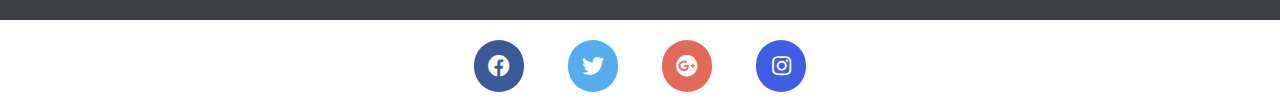
==== commit d9a39c35: "Finalizado la maquetacion del proyecto, falta introducir textos y enlaces" ====
--- a/index.html
+++ b/index.html
@@ -99,20 +99,31 @@
                         <div class="modal-body mx-3">
                             <div class="md-form mb-5">
                                 <i class="fas fa-user prefix grey-text"></i>
-                                <input type="text" id="form34" class="form-control validate">
-                                <label data-error="wrong" data-success="right" for="form34">Su nombre</label>
+                                <input type="text" class="form-control validate" placeholder="Nombre">
                             </div>
 
                             <div class="md-form mb-5">
                                 <i class="fas fa-envelope prefix grey-text"></i>
-                                <input type="email" id="form29" class="form-control validate">
-                                <label data-error="wrong" data-success="right" for="form29">Su Email</label>
+                                <input type="email"class="form-control validate" placeholder="Email">
                             </div>
 
                             <div class="md-form">
                                 <i class="fas fa-comments prefix grey-text"></i>
-                                <textarea type="text" id="form8" class="md-textarea form-control" rows="4"></textarea>
-                                <label data-error="wrong" data-success="right" for="form8">Su Opinión</label>
+                                <textarea type="text" class="md-textarea form-control" rows="4" placeholder="Su opinión sobre el restaurante"></textarea>
+                            </div>
+                            
+                            <div class="row plato">
+                                <div class="col-md-4">
+                                    <input type="text" class="form-control" placeholder="Mejor Plato">
+                                </div>
+                                
+                                <div class="col-md-4">
+                                    <input type="number" class="form-control" placeholder="Presentación">
+                                </div>
+
+                                <div class="col-md-4">
+                                    <input type="number" class="form-control" placeholder="Sabor">
+                                </div>
                             </div>
 
                         </div>
@@ -135,10 +146,9 @@
                         </div>
 
                         <!--Body del modal-->
-                        <div class="modal-body">
-
+                        <div class="modal-body cuerpo">
                             <div class="row">
-                                <div class="precio col-sm-3">
+                                <div class="precio col-xs-6">
                                     <div class="plan amarillo">
                                         <p class="nombre">Entrantes</p>
                                         <ul class="platos">
@@ -148,10 +158,8 @@
                                         </ul>
                                     </div>
                                 </div>
-                            </div>
-
-                            <div class="row">
-                                <div class="precio col-sm-3">
+                            
+                                <div class="precio col-xs-6">
                                     <div class="plan verde">
                                         <p class="nombre">Primer Plato</p>
                                         <ul class="platos">
@@ -161,10 +169,8 @@
                                         </ul>
                                     </div>
                                 </div>
-                            </div>
-
-                            <div class="row">
-                                <div class="precio col-sm-3">
+                            
+                                <div class="precio col-xs-6">
                                     <div class="plan rojo">
                                         <p class="nombre">Segundo Plato</p>
                                         <ul class="platos">
@@ -174,10 +180,8 @@
                                         </ul>
                                     </div>
                                 </div>
-                            </div>
-
-                            <div class="row">
-                                <div class="precio col-sm-3">
+                            
+                                <div class="precio col-xs-6">
                                     <div class="plan rosado">
                                         <p class="nombre">Postres</p>
                                         <ul class="platos">
@@ -188,10 +192,10 @@
                                     </div>
                                 </div>
                             </div>
-
+                   
                         </div>
                         <!--Footer del modal-->
-                        <div class="modal-footer">
+                        <div class="modal-footer final">
                             <h4 class="Saludos">Esperamos que les guste el menu del dia. Buen provecho <i class="fas fa-heart"></i></h4>
                         </div>
                     </div>
@@ -343,6 +347,62 @@
                     </div>
                 </div>
             </section>
+
+
+            
+            <section class="mejores_elecciones">
+                    <div class="container elecciones">
+                        <div class="row">
+                            <h3 class="titulo">Vuestros mejores Platos</h3>
+                        </div>
+                        <div class="row">
+                            <div class="col-md-12">
+                                <table class="table table-striped table-bordered">
+                                    <thead>
+                                        <tr>
+                                            <th>Nombre</th>
+                                            <th>Presentación</th>
+                                            <th>Sabor</th>
+                                            <th>Resultado</th>
+                                        </tr>
+                                    </thead>
+                                    <tr class="success">
+                                        <td>Por khorne (Pizza)</td>
+                                        <td>8</td>
+                                        <td>10</td>
+                                        <td>9</td>
+                
+                                    </tr>
+    
+                                    <tr>
+                                        <td>hola</td>
+                                        <td>hola</td>
+                                        <td>hola</td>
+                                        <td>hola</td>
+                   
+                                    </tr>
+    
+                                    <tr>
+                                        <td>hola</td>
+                                        <td>hola</td>
+                                        <td>hola</td>
+                                        <td>hola</td>
+    
+                                    </tr>
+    
+                                    <tr class="danger">
+                                        <td>hola</td>
+                                        <td>hola</td>
+                                        <td>hola</td>
+                                        <td>hola</td>
+ 
+                                    </tr>
+                                </table>
+                            </div>
+                        </div>
+                    </div>
+                </section>
+            </section>
         </section>
 
         <footer>
--- a/css/estilos.css
+++ b/css/estilos.css
@@ -35,18 +35,63 @@
         font-size: 25px;
         list-style: 25px;
         margin-bottom: 60px; }
+  header #tuopinionmodal .plato {
+    margin-top: 20px; }
   header #modalMenu .menu {
     background: url(../imagenesRestaurante/textura.jpg);
     background-size: cover;
     background-repeat: no-repeat;
     background-position: center 0;
     padding: 70px 0; }
-    header #modalMenu .menu .cabecera .titulo {
+    header #modalMenu .menu .cabecera {
+      border-bottom: 2px solid black; }
+      header #modalMenu .menu .cabecera .titulo {
+        text-align: center;
+        font-family: "Open Sans", Arial, sans-serif;
+        font-weight: 400;
+        font-size: 32px;
+        color: #000; }
+    header #modalMenu .menu .cuerpo .plan {
       text-align: center;
       font-family: "Open Sans", Arial, sans-serif;
-      font-weight: 400;
-      font-size: 32px;
-      color: #000; }
+      padding: 50px 0;
+      margin-bottom: 20px;
+      background: #fff;
+      -webkit-box-shadow: 0px 0px 15px 0px rgba(0, 0, 0, 0.35);
+      box-shadow: 0px 0px 15px 0px rgba(0, 0, 0, 0.35); }
+      header #modalMenu .menu .cuerpo .plan .nombre {
+        font-size: 32px;
+        line-height: 32px;
+        font-weight: 300;
+        margin-bottom: 30px; }
+      header #modalMenu .menu .cuerpo .plan .platos {
+        list-style: none;
+        padding: 0 20px;
+        margin-bottom: 50px; }
+        header #modalMenu .menu .cuerpo .plan .platos li {
+          font-size: 18px;
+          padding: 15px 0;
+          border-bottom: 1px solid #dedede; }
+      header #modalMenu .menu .cuerpo .plan.amarillo .nombre,
+      header #modalMenu .menu .cuerpo .plan.amarillo .platos {
+        color: #F99A1F; }
+      header #modalMenu .menu .cuerpo .plan.verde .nombre,
+      header #modalMenu .menu .cuerpo .plan.verde .platos {
+        color: #86b773; }
+      header #modalMenu .menu .cuerpo .plan.rojo .nombre,
+      header #modalMenu .menu .cuerpo .plan.rojo .platos {
+        color: #E82802; }
+      header #modalMenu .menu .cuerpo .plan.rosado .nombre,
+      header #modalMenu .menu .cuerpo .plan.rosado .platos {
+        color: #FAB5A7; }
+    header #modalMenu .menu .final {
+      border-top: 2px solid black; }
+      header #modalMenu .menu .final .Saludos {
+        text-align: center;
+        font-family: "Open Sans", Arial, sans-serif;
+        font-weight: 400;
+        font-size: 22px;
+        color: #000; }
 
 .main .caracteristicas {
   padding: 70px 0; }
@@ -140,6 +185,96 @@
     .main .reviews .cliente.derecha .review {
       float: right;
       text-align: right; }
+.main .seccionGaleria {
+  padding: 70px 0; }
+  .main .seccionGaleria .contenedor_local,
+  .main .seccionGaleria .contenedor_comida {
+    background-color: rgba(242, 231, 231, 0.62);
+    -webkit-box-shadow: 0px 0px 15px 0px rgba(0, 0, 0, 0.35);
+    box-shadow: 0px 0px 15px 0px rgba(0, 0, 0, 0.35); }
+    .main .seccionGaleria .contenedor_local .titulo,
+    .main .seccionGaleria .contenedor_comida .titulo {
+      text-align: center;
+      font-family: "Open Sans", Arial, Sans-serif;
+      font-weight: 400;
+      font-size: 32px;
+      color: black;
+      margin-bottom: 70px; }
+    .main .seccionGaleria .contenedor_local .parrafo,
+    .main .seccionGaleria .contenedor_comida .parrafo {
+      text-align: center;
+      font-family: "Open Sans", Arial, Sans-serif;
+      font-weight: 300;
+      margin-bottom: 30px;
+      font-size: 20px; }
+    .main .seccionGaleria .contenedor_local .carusel_local .carousel-inner,
+    .main .seccionGaleria .contenedor_local .carusel_comida .carousel-inner,
+    .main .seccionGaleria .contenedor_comida .carusel_local .carousel-inner,
+    .main .seccionGaleria .contenedor_comida .carusel_comida .carousel-inner {
+      margin-bottom: 20px; }
+      .main .seccionGaleria .contenedor_local .carusel_local .carousel-inner .item img,
+      .main .seccionGaleria .contenedor_local .carusel_comida .carousel-inner .item img,
+      .main .seccionGaleria .contenedor_comida .carusel_local .carousel-inner .item img,
+      .main .seccionGaleria .contenedor_comida .carusel_comida .carousel-inner .item img {
+        width: 1200px;
+        height: 600px; }
+.main .contenedor_reservas {
+  padding: 70px 0; }
+  .main .contenedor_reservas .contenedor {
+    background-color: rgba(242, 231, 231, 0.62);
+    -webkit-box-shadow: 0px 0px 15px 0px rgba(0, 0, 0, 0.35);
+    box-shadow: 0px 0px 15px 0px rgba(0, 0, 0, 0.35); }
+    .main .contenedor_reservas .contenedor .intro {
+      font-family: "Open Sans", Arial, Sans-serif; }
+      .main .contenedor_reservas .contenedor .intro .titulo {
+        text-align: center;
+        font-weight: 400;
+        font-size: 32px;
+        color: #4facd3;
+        margin-bottom: 30px; }
+      .main .contenedor_reservas .contenedor .intro .contenido {
+        font-weight: 300;
+        margin-bottom: 30px;
+        font-size: 18px;
+        text-align: center; }
+      .main .contenedor_reservas .contenedor .intro .subtitulo {
+        text-align: center;
+        font-weight: 400;
+        margin-bottom: 30px;
+        font-size: 22px; }
+    .main .contenedor_reservas .contenedor .formulario {
+      padding: 50px 0; }
+      .main .contenedor_reservas .contenedor .formulario .controls label {
+        font-family: "Open Sans", Arial, Sans-serif;
+        font-weight: 400; }
+      .main .contenedor_reservas .contenedor .formulario .controls .boton {
+        margin-top: 30px;
+        text-align: center;
+        float: none; }
+.main .mejores_elecciones {
+  padding: 70px 0; }
+  .main .mejores_elecciones .elecciones {
+    padding-top: 20px;
+    background-color: rgba(242, 231, 231, 0.62);
+    -webkit-box-shadow: 0px 0px 15px 0px rgba(0, 0, 0, 0.35);
+    box-shadow: 0px 0px 15px 0px rgba(0, 0, 0, 0.35); }
+    .main .mejores_elecciones .elecciones .titulo {
+      text-align: center;
+      font-weight: 400;
+      font-size: 32px;
+      color: black;
+      margin-bottom: 30px; }
+    .main .mejores_elecciones .elecciones .table {
+      -webkit-box-shadow: 0px 0px 15px 0px rgba(0, 0, 0, 0.35);
+      box-shadow: 0px 0px 15px 0px rgba(0, 0, 0, 0.35);
+      background-color: #fff;
+      text-align: center; }
+      .main .mejores_elecciones .elecciones .table thead th {
+        font-family: "Open Sans", Arial, Sans-serif;
+        font-size: 20px;
+        font-weight: 400;
+        text-align: center;
+        text-decoration-style: none; }
 
 footer .direccion {
   background: #3c4045;
@@ -201,6 +336,12 @@
     margin-bottom: 20px; }
   .main .galeria .tarjetas {
     margin-bottom: 20px; }
+  .main .seccionGaleria .contenedor_local .carusel_local .carousel-inner .item img,
+  .main .seccionGaleria .contenedor_local .carusel_comida .carousel-inner .item img,
+  .main .seccionGaleria .contenedor_comida .carusel_local .carousel-inner .item img,
+  .main .seccionGaleria .contenedor_comida .carusel_comida .carousel-inner .item img {
+    width: 1200px;
+    height: 400px; }
 
   footer .direccion {
     text-align: center; }
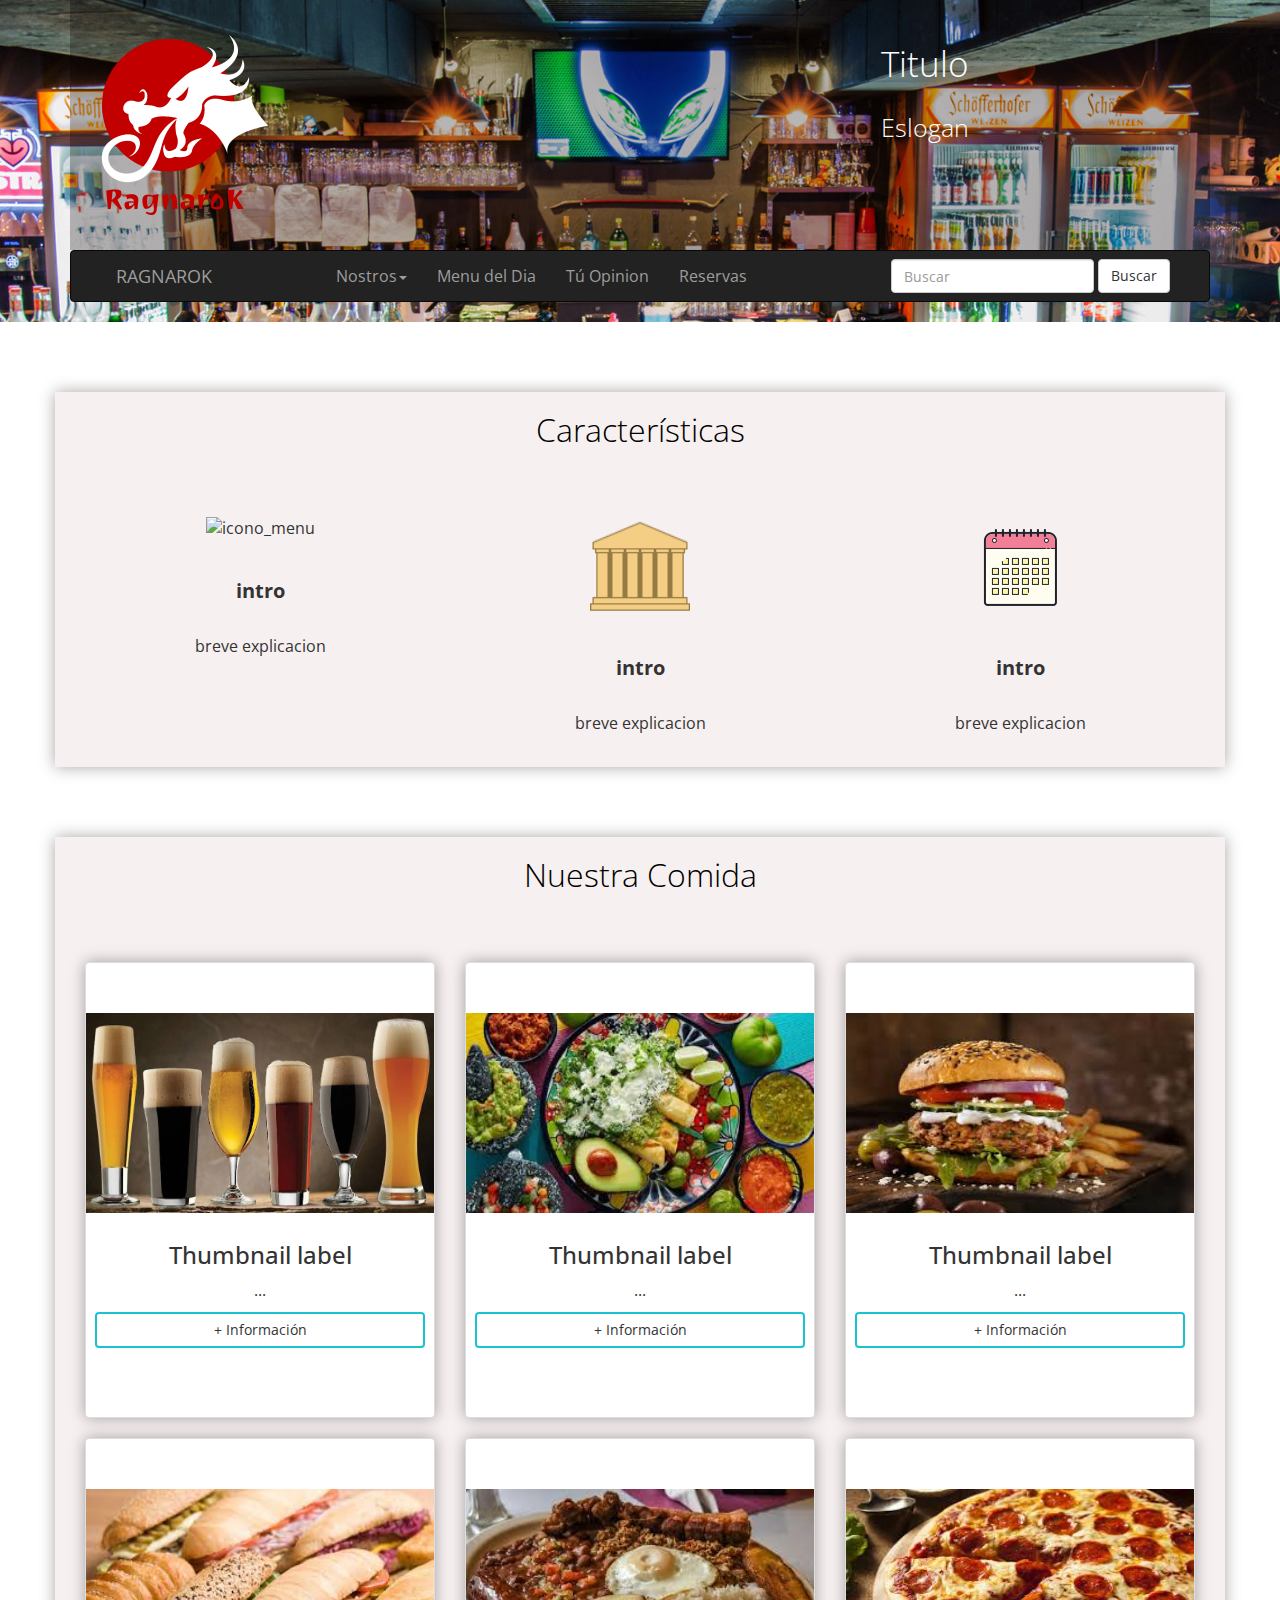
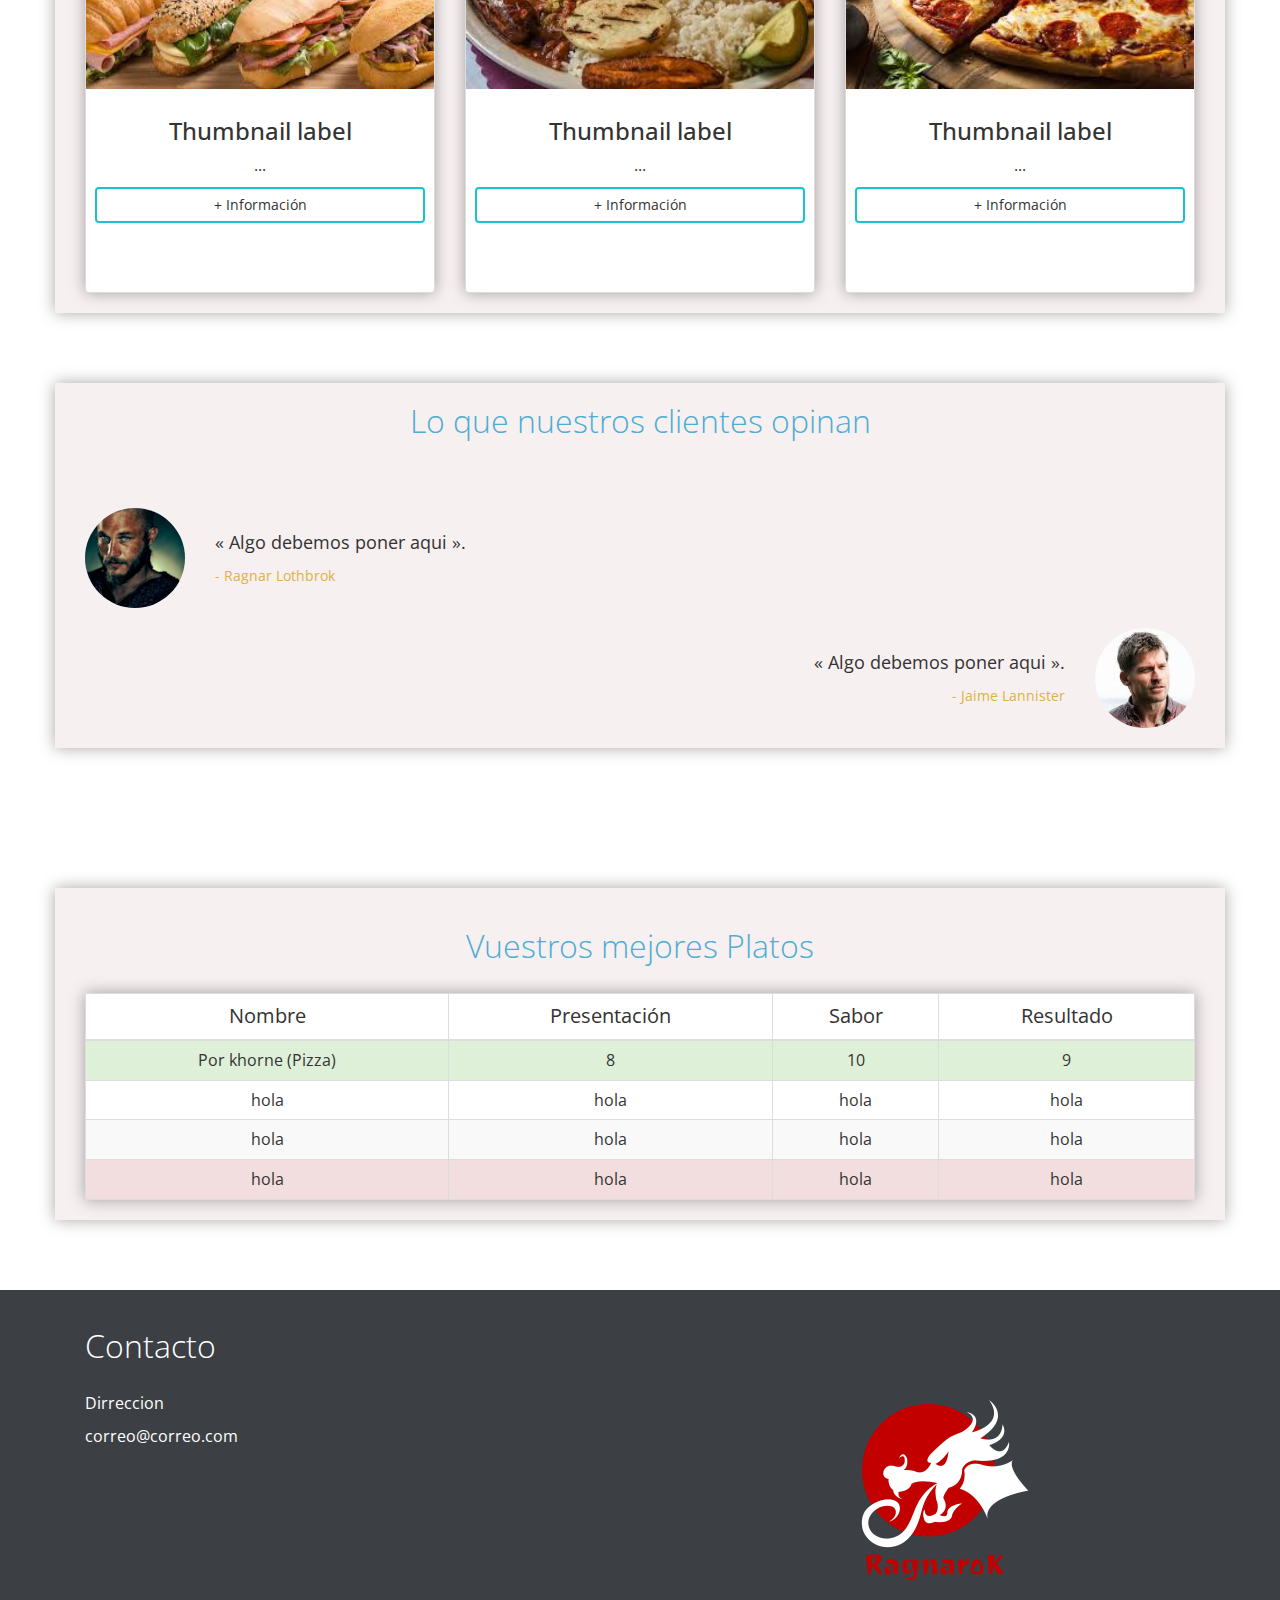
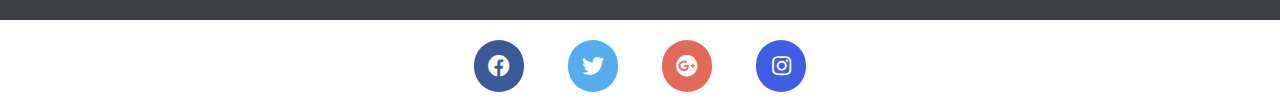
==== commit b43cb5b7: "validado htmls y css" ====
--- a/index.html
+++ b/index.html
@@ -22,7 +22,7 @@
                 
                 <div class="row contenedor_logo_menu">
                     <div class="logo col-xs-12 col-md-6">
-                        <a href="#"><img src="imagenesRestaurante/logo.png" alt="logo_restaurante"></a>
+                        <a href="index.html"><img src="imagenesRestaurante/logo.png" alt="logo_restaurante"></a>
                     </div>
                     <div class="textos col-xs-12 col-md-6">
                         <h2 class="primera_linia">Titulo</h2>
@@ -38,7 +38,7 @@
                         <div class="col-md-2 col-sm-2 brand_nav">
                             <!--Header del menu-->
                             <div class="navbar-header naveagdor_header">
-                                <a href="#" class="navbar-brand">RAGNAROK</a>
+                                <a href="index.html" class="navbar-brand">RAGNAROK</a>
                                 <button type="button" class="navbar-toggle collapsed" data-toggle="collapse" data-target="#navbar1">
                                     <span class="sr-only">Navegacion</span>
                                     <span class="icon-bar"></span>
@@ -56,20 +56,20 @@
                                         <a href="#" class="dropdwn-toggle" data-toggle="dropdown">Nostros<span class="caret"></span></a>
                                         <ul class="dropdown-menu">
                                             <li><a href="#">Nuestro Equipo</a></li>
-                                            <li><a href="#">Galería</a></li>
+                                            <li><a href="galeria.html">Galería</a></li>
                                             <li><a href="#">Carta</a></li>
                                         </ul>
                                     </li>
                                     <li><a href="#" data-toggle="modal" data-target="#modalMenu">Menu del Dia</a></li>
                                     <li><a href="#" data-toggle="modal" data-target="#tuopinionmodal">Tú Opinion</a></li>
-                                    <li><a href="#">Reservas</a></li>
+                                    <li><a href="reservas.html">Reservas</a></li>
                                 </ul>
                             </div>
                         </div>
 
                         <div class="col-md-4 col-sm-5 form_navegacion">
                             <!--Formulario de Búsqueda-->
-                            <form action="" class="navbar-form nav">
+                            <form class="navbar-form nav">
                                 <div class="form-group">
                                     <input type="text" placeholder="Buscar" class="form-control">
                                     <button class="btn btn-default" type="submit">Buscar</button>
@@ -87,7 +87,7 @@
             
         <!--Modals que saldran del navegador-->   
         <!--Modal Tu Opinión--> 
-            <div class="modal fade" id="tuopinionmodal" tabindex="-1" role="dialog" aria-labelledby="myModalLabel" aria-hidden="true">
+            <div class="modal fade" id="tuopinionmodal" tabindex="-1" role="dialog" aria-hidden="true">
                 <div class="modal-dialog" role="document">
                     <div class="modal-content">
                         <div class="modal-header text-center">
@@ -104,12 +104,12 @@
 
                             <div class="md-form mb-5">
                                 <i class="fas fa-envelope prefix grey-text"></i>
-                                <input type="email"class="form-control validate" placeholder="Email">
+                                <input type="email" class="form-control validate" placeholder="Email">
                             </div>
 
                             <div class="md-form">
                                 <i class="fas fa-comments prefix grey-text"></i>
-                                <textarea type="text" class="md-textarea form-control" rows="4" placeholder="Su opinión sobre el restaurante"></textarea>
+                                <textarea class="md-textarea form-control" rows="4" placeholder="Su opinión sobre el restaurante"></textarea>
                             </div>
                             
                             <div class="row plato">
@@ -137,7 +137,7 @@
 
             <!--Modal Menu del dia-->
             <!-- Modal: modalCart -->
-            <div class="modal fade" id="modalMenu" tabindex="-1" role="dialog" aria-labelledby="exampleModalLabel" aria-hidden="true">
+            <div class="modal fade" id="modalMenu" tabindex="-1" role="dialog" aria-hidden="true">
                 <div class="modal-dialog" role="document">
                     <div class="modal-content menu">
                         <!--Header del Modal-->
@@ -217,19 +217,19 @@
 
                     <div class="row">
                         <div class="col-sm-4 caracteristica">
-                            <img class="icono" src="imagenesRestaurante/icono bar.png" width="100" alt="icono_menu">
+                            <img class="icono" src="imagenesRestaurante/iconoBar.png" width="100" alt="icono_menu">
                             <h4 class="primera_linia">intro</h4>
                             <p class="segunda_linia">breve explicacion</p>
                         </div>
 
                         <div class="col-sm-4 caracteristica">
-                            <img class="icono" src="imagenesRestaurante/icono casa.png" width="100" alt="icono_menu">
+                            <img class="icono" src="imagenesRestaurante/iconoCasa.png" width="100" alt="icono_menu">
                             <h4 class="primera_linia">intro</h4>
                             <p class="segunda_linia">breve explicacion</p>
                         </div>
 
                         <div class="col-sm-4 caracteristica">
-                            <img class="icono" src="imagenesRestaurante/icono calendario.png" alt="icono_menu">
+                            <img class="icono" src="imagenesRestaurante/iconoCalendario.png" alt="icono_menu">
                             <h4 class="primera_linia">intro</h4>
                             <p class="segunda_linia">breve explicacion</p>
                         </div>
@@ -261,7 +261,7 @@
 
                         <div class="col-sm-6 col-md-4">
                             <div class="thumbnail tarjetas">
-                                <img class="imagenes_galeria" src="imagenesRestaurante/comida vegetariana.jpg" width="540" alt="vegetariana">
+                                <img class="imagenes_galeria" src="imagenesRestaurante/comidaVegetariana.jpg" width="540" alt="vegetariana">
                                 <div class="caption">
                                     <h3>Thumbnail label</h3>
                                     <p>...</p>
@@ -314,6 +314,7 @@
                             </div>
                         </div>
                     </div>
+                </div>  
             </section>
 
             <section class="reviews">
@@ -401,7 +402,6 @@
                             </div>
                         </div>
                     </div>
-                </section>
             </section>
         </section>
 
@@ -437,12 +437,12 @@
 
         <!-- jQuery -->
         <script src="https://ajax.googleapis.com/ajax/libs/jquery/1.12.4/jquery.min.js"></script>
-        <script type="text/javascript" src="js/jquery-3.4.0.min.js"></script>
+        <script src="js/jquery-3.4.0.min.js"></script>
         <!-- Bootstrap JavaScript -->
         <script src="js/bootstrap.min.js"></script>
 
-        <script type="text/javascript" src="js/popper.min.js"></script>
-
-        <script type="text/javascript" src="js/mdb.min.js"></script>
+        <script src="js/popper.min.js"></script>
+
+        <script src="js/mdb.min.js"></script>
     </body>
 </html>
--- a/css/estilos.css
+++ b/css/estilos.css
@@ -29,11 +29,9 @@
         font-weight: 300; }
       header .contenedor_logo_menu .textos .primera_linia {
         font-size: 35px;
-        list-style: 35px;
         margin-bottom: 30px; }
       header .contenedor_logo_menu .textos .segunda_linia {
         font-size: 25px;
-        list-style: 25px;
         margin-bottom: 60px; }
   header #tuopinionmodal .plato {
     margin-top: 20px; }
@@ -259,10 +257,11 @@
     -webkit-box-shadow: 0px 0px 15px 0px rgba(0, 0, 0, 0.35);
     box-shadow: 0px 0px 15px 0px rgba(0, 0, 0, 0.35); }
     .main .mejores_elecciones .elecciones .titulo {
-      text-align: center;
-      font-weight: 400;
+      font-family: "Open Sans", Arial, Sans-serif;
+      text-align: center;
+      font-weight: 300;
       font-size: 32px;
-      color: black;
+      color: #4facd3;
       margin-bottom: 30px; }
     .main .mejores_elecciones .elecciones .table {
       -webkit-box-shadow: 0px 0px 15px 0px rgba(0, 0, 0, 0.35);
@@ -274,7 +273,7 @@
         font-size: 20px;
         font-weight: 400;
         text-align: center;
-        text-decoration-style: none; }
+        list-style: none; }
 
 footer .direccion {
   background: #3c4045;
@@ -315,6 +314,9 @@
       background: #405DE6; }
 
 @media screen and (max-width: 992px) {
+  header{
+    background-size: cover !important;
+  }
   header .contenedor_logo_menu .logo {
     margin-bottom: 20px;
     text-align: center; }
@@ -332,6 +334,9 @@
     footer .direccion .logo img {
       margin-top: 20px; } }
 @media screen and (max-width: 768px) {
+  header{
+    background-size: cover !important;
+  }
   .main .caracteristicas .caracteristica {
     margin-bottom: 20px; }
   .main .galeria .tarjetas {
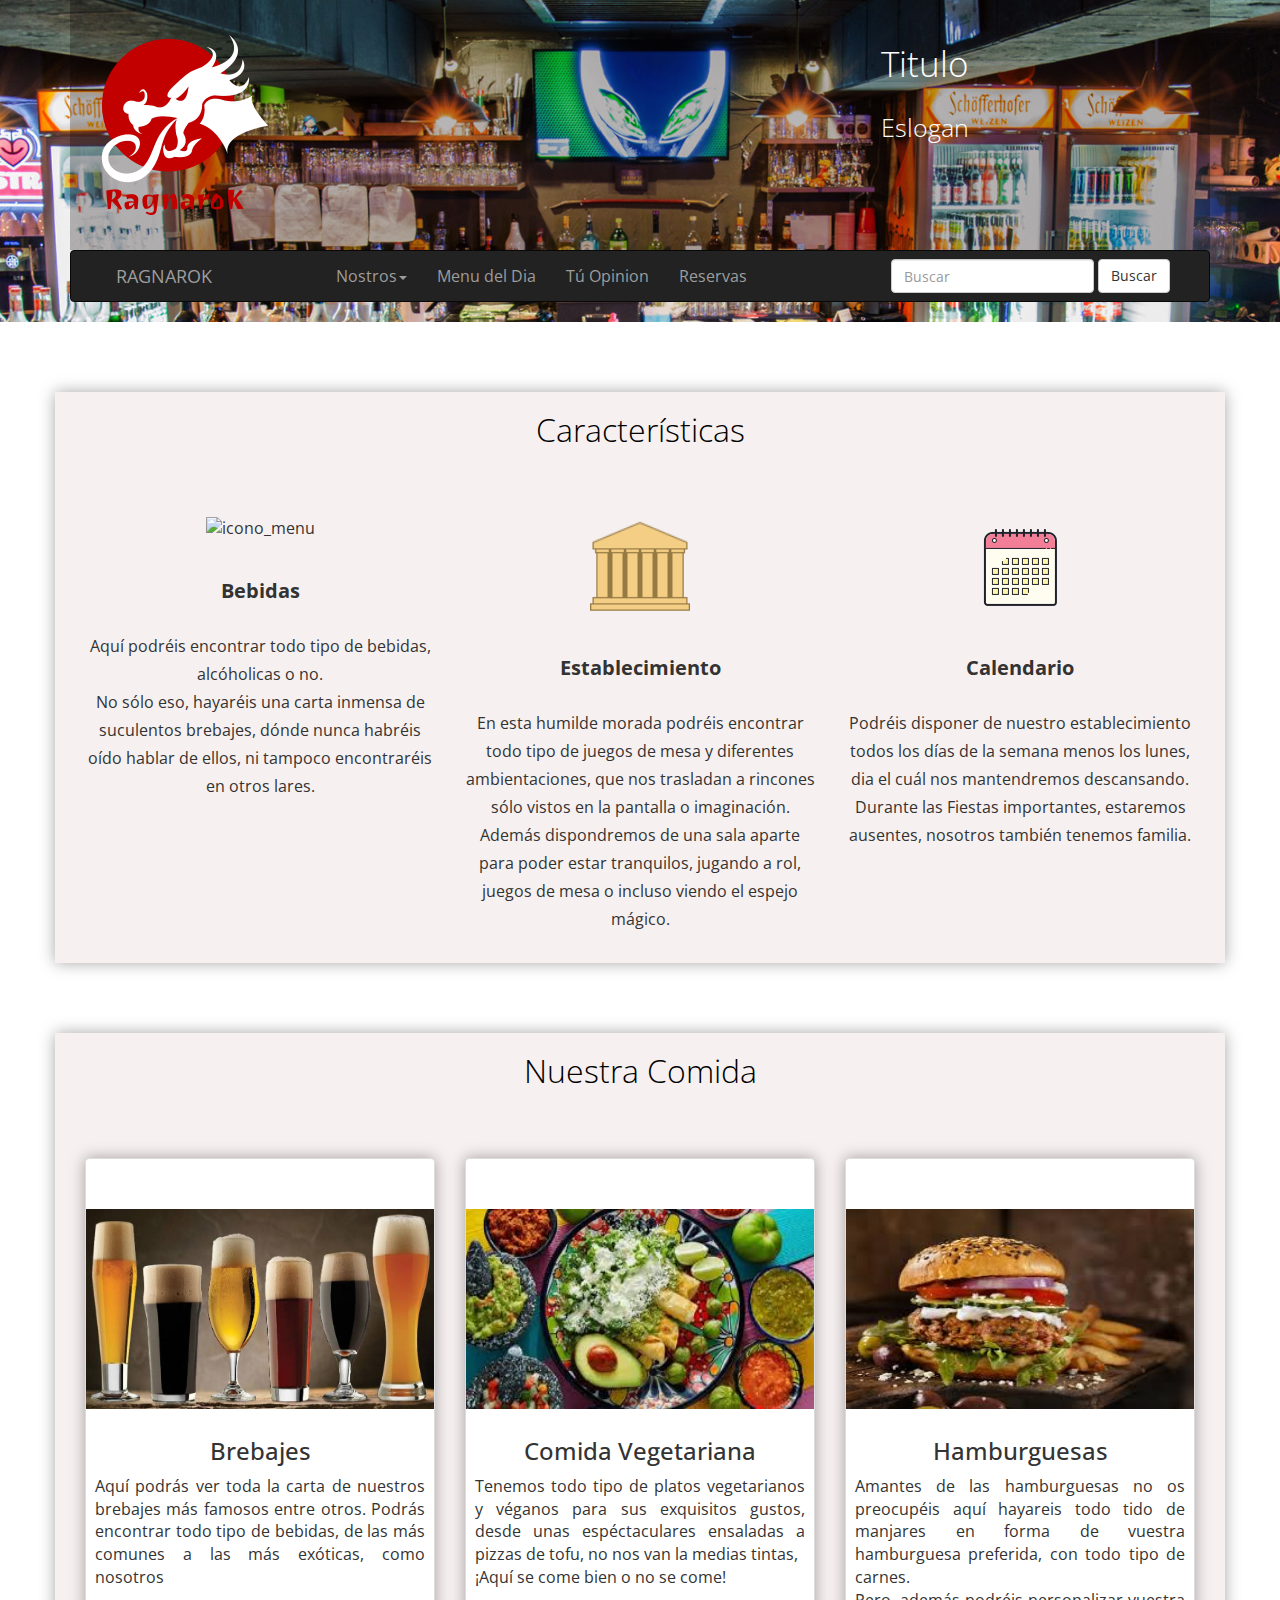
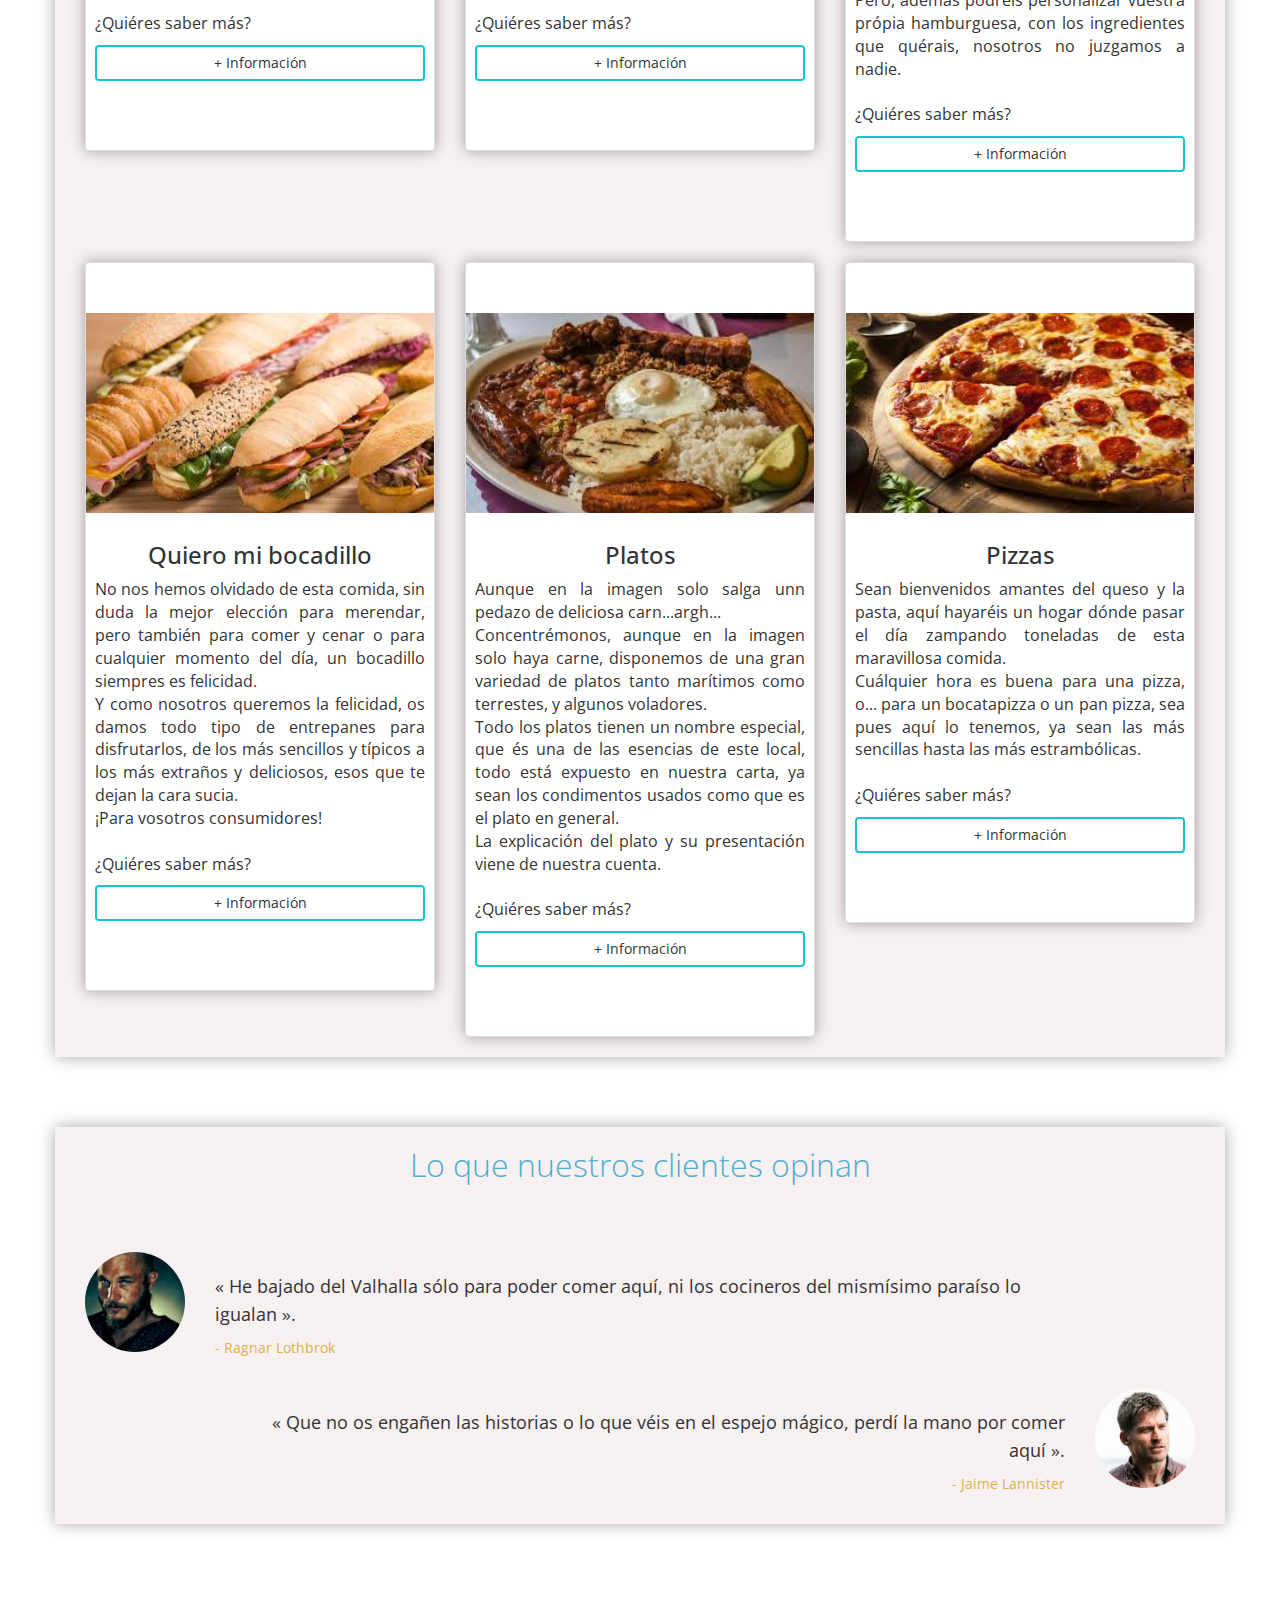
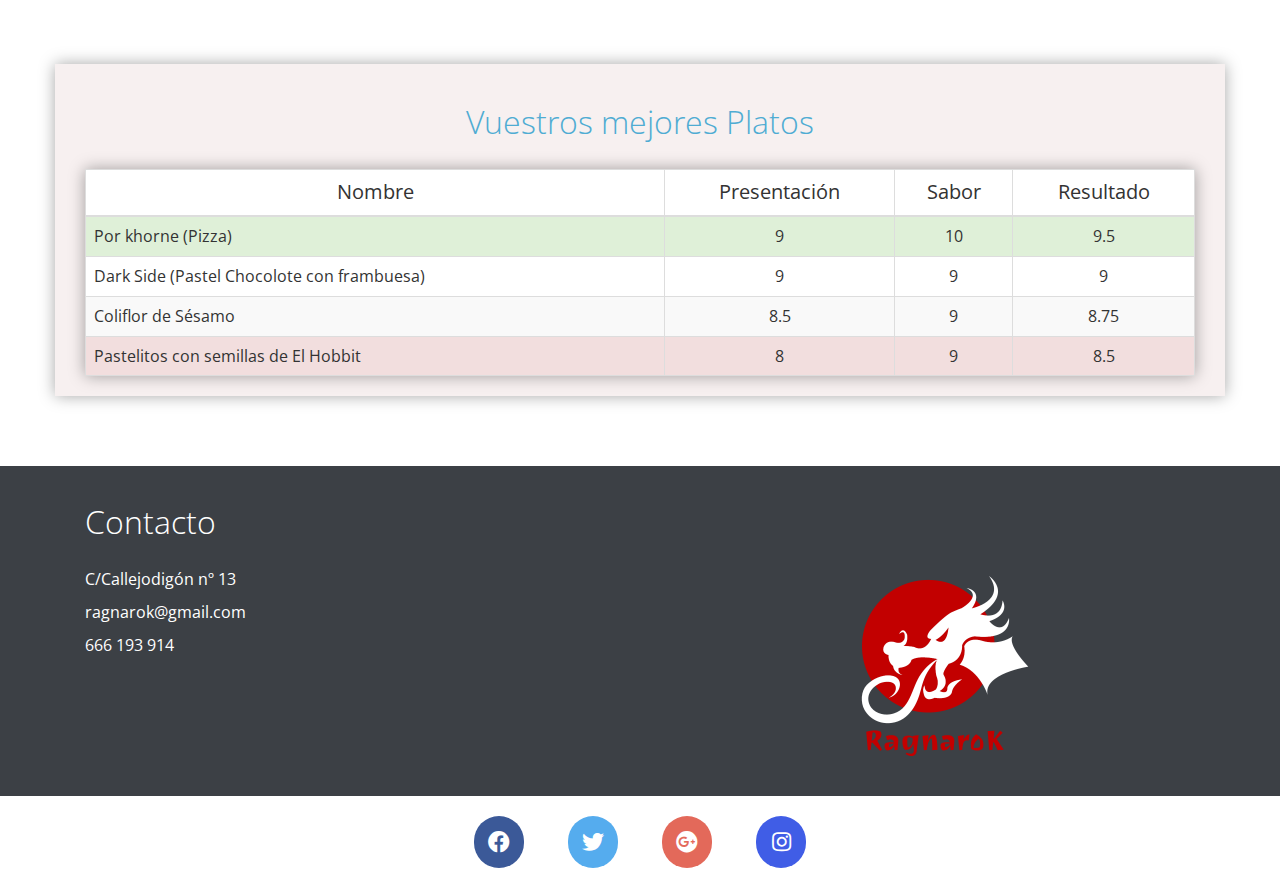
==== commit 6fdb5d26: "Se finaliza el index html" ====
--- a/index.html
+++ b/index.html
@@ -91,10 +91,10 @@
                 <div class="modal-dialog" role="document">
                     <div class="modal-content">
                         <div class="modal-header text-center">
-                            <h4 class="modal-title w-100 font-weight-bold">Queremos saber tu opinión</h4>
                             <button type="button" class="close" data-dismiss="modal" aria-label="Close">
                                 <span aria-hidden="true">&times;</span>
                             </button>
+                            <h4 class="modal-title w-100 font-weight-bold">Queremos saber tu opinión</h4>
                         </div>
                         <div class="modal-body mx-3">
                             <div class="md-form mb-5">
@@ -152,9 +152,9 @@
                                     <div class="plan amarillo">
                                         <p class="nombre">Entrantes</p>
                                         <ul class="platos">
-                                            <li>Plato #1</li>
-                                            <li>Plato #1</li>
-                                            <li>Plato #1</li>
+                                            <li>DorNachoS</li>
+                                            <li>Delicias Arryn</li>
+                                            <li>Pies de trol</li>
                                         </ul>
                                     </div>
                                 </div>
@@ -163,9 +163,9 @@
                                     <div class="plan verde">
                                         <p class="nombre">Primer Plato</p>
                                         <ul class="platos">
-                                            <li>Plato #1</li>
-                                            <li>Plato #1</li>
-                                            <li>Plato #1</li>
+                                            <li>Caldero Mágico</li>
+                                            <li>Spaghetti bolognesa</li>
+                                            <li>Ensalada César</li>
                                         </ul>
                                     </div>
                                 </div>
@@ -174,9 +174,9 @@
                                     <div class="plan rojo">
                                         <p class="nombre">Segundo Plato</p>
                                         <ul class="platos">
-                                            <li>Plato #1</li>
-                                            <li>Plato #1</li>
-                                            <li>Plato #1</li>
+                                            <li>Filetes de Talbuk</li>
+                                            <li>Maravillas Bajo del Mar</li>
+                                            <li>Coliflor con Sésamo</li>
                                         </ul>
                                     </div>
                                 </div>
@@ -185,9 +185,9 @@
                                     <div class="plan rosado">
                                         <p class="nombre">Postres</p>
                                         <ul class="platos">
-                                            <li>Plato #1</li>
-                                            <li>Plato #1</li>
-                                            <li>Plato #1</li>
+                                            <li>Dark Side</li>
+                                            <li>Delicias de Leche</li>
+                                            <li>Esencia de Nube</li>
                                         </ul>
                                     </div>
                                 </div>
@@ -197,6 +197,7 @@
                         <!--Footer del modal-->
                         <div class="modal-footer final">
                             <h4 class="Saludos">Esperamos que les guste el menu del dia. Buen provecho <i class="fas fa-heart"></i></h4>
+                            <button class="btn btn-danger" data-dismiss="modal">Cerrar</button>
                         </div>
                     </div>
                 </div>
@@ -218,20 +219,27 @@
                     <div class="row">
                         <div class="col-sm-4 caracteristica">
                             <img class="icono" src="imagenesRestaurante/iconoBar.png" width="100" alt="icono_menu">
-                            <h4 class="primera_linia">intro</h4>
-                            <p class="segunda_linia">breve explicacion</p>
+                            <h4 class="primera_linia">Bebidas</h4>
+                            <p class="segunda_linia">Aquí podréis encontrar todo tipo de bebidas, alcóholicas o no. <br/>
+                                No sólo eso, hayaréis una carta inmensa de suculentos brebajes, dónde nunca habréis oído hablar de ellos,
+                                ni tampoco encontraréis en otros lares.</p>
                         </div>
 
                         <div class="col-sm-4 caracteristica">
                             <img class="icono" src="imagenesRestaurante/iconoCasa.png" width="100" alt="icono_menu">
-                            <h4 class="primera_linia">intro</h4>
-                            <p class="segunda_linia">breve explicacion</p>
+                            <h4 class="primera_linia">Establecimiento</h4>
+                            <p class="segunda_linia">En esta humilde morada podréis encontrar todo tipo de juegos de mesa y diferentes ambientaciones,
+                                que nos trasladan a rincones sólo vistos en la pantalla o imaginación.<br/>
+                                Además dispondremos de una sala aparte para poder estar tranquilos, jugando a rol, juegos de mesa o incluso viendo el espejo mágico.
+                            </p>
                         </div>
 
                         <div class="col-sm-4 caracteristica">
                             <img class="icono" src="imagenesRestaurante/iconoCalendario.png" alt="icono_menu">
-                            <h4 class="primera_linia">intro</h4>
-                            <p class="segunda_linia">breve explicacion</p>
+                            <h4 class="primera_linia">Calendario</h4>
+                            <p class="segunda_linia">Podréis disponer de nuestro establecimiento todos los días de la semana menos los lunes, dia el cuál nos mantendremos descansando.
+                                <br/>Durante las Fiestas importantes, estaremos ausentes, nosotros también tenemos familia.
+                            </p>
                         </div>
                 
                     </div>
@@ -252,8 +260,11 @@
                             <div class="thumbnail tarjetas">
                                 <img class="imagenes_galeria" src="imagenesRestaurante/cervezas.jpg" width="540" alt="cervezas">
                                 <div class="caption">
-                                    <h3>Thumbnail label</h3>
-                                    <p>...</p>
+                                    <h3>Brebajes</h3>
+                                    <p>Aquí podrás ver toda la carta de nuestros brebajes más famosos entre otros. Podrás encontrar todo tipo de bebidas, de las más comunes a las más exóticas, como nosotros
+                                        <br/>
+                                        <br/>¿Quiéres saber más?
+                                    </p>
                                     <p><a href="#" class="btn btn-default btn-block boton" role="button">+ Información</a></p>
                                 </div>
                             </div>
@@ -263,8 +274,12 @@
                             <div class="thumbnail tarjetas">
                                 <img class="imagenes_galeria" src="imagenesRestaurante/comidaVegetariana.jpg" width="540" alt="vegetariana">
                                 <div class="caption">
-                                    <h3>Thumbnail label</h3>
-                                    <p>...</p>
+                                    <h3>Comida Vegetariana</h3>
+                                    <p>Tenemos todo tipo de platos vegetarianos y véganos para sus exquisitos gustos, desde unas espéctaculares ensaladas a pizzas de tofu, no nos van la medias tintas,
+                                        <br/> ¡Aquí se come bien o no se come!
+                                        <br/>
+                                        <br/> ¿Quiéres saber más?
+                                    </p>
                                     <p><a href="#" class="btn btn-default btn-block boton" role="button">+ Información</a></p>
                                 </div>
                             </div>
@@ -274,8 +289,13 @@
                             <div class="thumbnail tarjetas">
                                 <img class="imagenes_galeria" src="imagenesRestaurante/burguer.jpg" width="540" alt="burguer">
                                 <div class="caption">
-                                    <h3>Thumbnail label</h3>
-                                    <p>...</p>
+                                    <h3>Hamburguesas</h3>
+                                    <p>Amantes de las hamburguesas no os preocupéis aquí hayareis todo tido de manjares en forma de vuestra hamburguesa preferida, con todo tipo de carnes.
+                                        <br/>
+                                        Pero, además podréis personalizar vuestra própia hamburguesa, con los ingredientes que quérais, nosotros no juzgamos a nadie.
+                                        <br/>
+                                        <br/>¿Quiéres saber más?
+                                    </p>
                                     <p><a href="#" class="btn btn-default btn-block boton" role="button">+ Información</a></p>
                                 </div>
                             </div>
@@ -285,8 +305,13 @@
                             <div class="thumbnail tarjetas">
                                 <img class="imagenes_galeria" src="imagenesRestaurante/bocadillos.jpg" width="540" alt="bo">
                                 <div class="caption">
-                                    <h3>Thumbnail label</h3>
-                                    <p>...</p>
+                                    <h3>Quiero mi bocadillo</h3>
+                                    <p>No nos hemos olvidado de esta comida, sin duda la mejor elección para merendar, pero también para comer y cenar o para cualquier momento del día, un bocadillo siempres es felicidad.
+                                        <br>Y como nosotros queremos la felicidad, os damos todo tipo de entrepanes para disfrutarlos, de los más sencillos y típicos a los más extraños y deliciosos, esos que te dejan la cara sucia.
+                                        <br>¡Para vosotros consumidores! 
+                                        <br>
+                                        <br>¿Quiéres saber más?
+                                    </p>
                                     <p> <a href="#" class="btn btn-default btn-block boton" role="button">+ Información</a></p>
                                 </div>
                             </div>
@@ -296,8 +321,14 @@
                             <div class="thumbnail tarjetas">
                                 <img class="imagenes_galeria" src="imagenesRestaurante/carne.jpg" width="540" alt="bo">
                                 <div class="caption">
-                                    <h3>Thumbnail label</h3>
-                                    <p>...</p>
+                                    <h3>Platos</h3>
+                                    <p>Aunque en la imagen solo salga unn pedazo de deliciosa carn...argh...
+                                        <br>Concentrémonos, aunque en la imagen solo haya carne, disponemos de una gran variedad de platos tanto marítimos como terrestes, y algunos voladores.
+                                        <br>Todo los platos tienen un nombre especial, que és una de las esencias de este local, todo está expuesto en nuestra carta, ya sean los condimentos usados como que es el plato en general.
+                                        <br>La explicación del plato y su presentación viene de nuestra cuenta.
+                                        <br>
+                                        <br>¿Quiéres saber más?
+                                    </p>
                                     <p><a href="#" class="btn btn-default btn-block boton" role="button">+ Información</a></p>
                                 </div>
                             </div>
@@ -307,8 +338,12 @@
                             <div class="thumbnail tarjetas">
                                 <img class="imagenes_galeria" src="imagenesRestaurante/pizza.jpg" width="540" alt="bo">
                                 <div class="caption">
-                                    <h3>Thumbnail label</h3>
-                                    <p>...</p>
+                                    <h3>Pizzas</h3>
+                                    <p>Sean bienvenidos amantes del queso y la pasta, aquí hayaréis un hogar dónde pasar el día zampando toneladas de esta maravillosa comida.
+                                        <br>Cuálquier hora es buena para una pizza, o... para un bocatapizza o un pan pizza, sea pues aquí lo tenemos, ya sean las más sencillas hasta las más estrambólicas.
+                                        <br>
+                                        <br>¿Quiéres saber más?
+                                    </p>
                                     <p><a href="#" class="btn btn-default btn-block boton" role="button">+ Información</a></p>
                                 </div>
                             </div>
@@ -331,7 +366,7 @@
                                <img src="imagenesRestaurante/ragnar.jpeg" alt="cliente1">
                            </div>
                            <div class="review">
-                               <p class="texto">« Algo debemos poner aqui ».</p>
+                               <p class="texto">« He bajado del Valhalla sólo para poder comer aquí, ni los cocineros del mismísimo paraíso lo igualan ».</p>
                                <p class="nombre">- Ragnar Lothbrok</p>
                            </div>
                         </div>
@@ -341,7 +376,7 @@
                                 <img src="imagenesRestaurante/jaime.jpg" alt="cliente1">
                             </div>
                             <div class="review">
-                                <p class="texto">« Algo debemos poner aqui ».</p>
+                                <p class="texto">« Que no os engañen las historias o lo que véis en el espejo mágico, perdí la mano por comer aquí ».</p>
                                 <p class="nombre">- Jaime Lannister</p>
                             </div>
                         </div>
@@ -352,7 +387,7 @@
 
             
             <section class="mejores_elecciones">
-                    <div class="container elecciones">
+                    <div class="container table-responsive elecciones">
                         <div class="row">
                             <h3 class="titulo">Vuestros mejores Platos</h3>
                         </div>
@@ -368,34 +403,34 @@
                                         </tr>
                                     </thead>
                                     <tr class="success">
-                                        <td>Por khorne (Pizza)</td>
-                                        <td>8</td>
+                                        <td class="nombre">Por khorne (Pizza)</td>
+                                        <td>9</td>
                                         <td>10</td>
-                                        <td>9</td>
+                                        <td>9.5</td>
                 
                                     </tr>
     
                                     <tr>
-                                        <td>hola</td>
-                                        <td>hola</td>
-                                        <td>hola</td>
-                                        <td>hola</td>
+                                        <td class="nombre">Dark Side (Pastel Chocolote con frambuesa)</td>
+                                        <td>9</td>
+                                        <td>9</td>
+                                        <td>9</td>
                    
                                     </tr>
     
                                     <tr>
-                                        <td>hola</td>
-                                        <td>hola</td>
-                                        <td>hola</td>
-                                        <td>hola</td>
+                                        <td class="nombre">Coliflor de Sésamo</td>
+                                        <td>8.5</td>
+                                        <td>9</td>
+                                        <td>8.75</td>
     
                                     </tr>
     
                                     <tr class="danger">
-                                        <td>hola</td>
-                                        <td>hola</td>
-                                        <td>hola</td>
-                                        <td>hola</td>
+                                        <td class="nombre">Pastelitos con semillas de El Hobbit</td>
+                                        <td>8</td>
+                                        <td>9</td>
+                                        <td>8.5</td>
  
                                     </tr>
                                 </table>
@@ -411,8 +446,9 @@
                     <div class="row">
                         <div class="col-md-8">
                             <h4 class="titulo">Contacto</h4>
-                            <p class="calle">Dirreccion</p>
-                            <p class="correo">correo@correo.com</p>
+                            <p class="calle">C/Callejodigón nº 13</p>
+                            <p class="correo">ragnarok@gmail.com</p>
+                            <p class="telefono">666 193 914</p>
                         </div>
                         <div class="col-md-4 logo">
                             <img src="imagenesRestaurante/logo.png" alt="logo">
--- a/css/estilos.css
+++ b/css/estilos.css
@@ -10,7 +10,7 @@
 
 header {
   background: url(../imagenesRestaurante/restaurante.jpg);
-  background-size: cover;
+  background-size: cover !important;
   background-position-y: 10%;
   background-repeat: no-repeat; }
   header .contenedor_logo_menu {
@@ -43,6 +43,10 @@
     padding: 70px 0; }
     header #modalMenu .menu .cabecera {
       border-bottom: 2px solid black; }
+      header #modalMenu .menu .close{
+        font-size: 22px;
+        color: #000;
+      }
       header #modalMenu .menu .cabecera .titulo {
         text-align: center;
         font-family: "Open Sans", Arial, sans-serif;
@@ -58,7 +62,7 @@
       -webkit-box-shadow: 0px 0px 15px 0px rgba(0, 0, 0, 0.35);
       box-shadow: 0px 0px 15px 0px rgba(0, 0, 0, 0.35); }
       header #modalMenu .menu .cuerpo .plan .nombre {
-        font-size: 32px;
+        font-size: 28px;
         line-height: 32px;
         font-weight: 300;
         margin-bottom: 30px; }
@@ -83,9 +87,10 @@
       header #modalMenu .menu .cuerpo .plan.rosado .platos {
         color: #FAB5A7; }
     header #modalMenu .menu .final {
-      border-top: 2px solid black; }
+      border-top: 2px solid black; 
+      text-align: center;}
       header #modalMenu .menu .final .Saludos {
-        text-align: center;
+        
         font-family: "Open Sans", Arial, sans-serif;
         font-weight: 400;
         font-size: 22px;
@@ -136,6 +141,9 @@
     .main .galeria .contenedor_galeria .tarjetas img {
       width: 540px;
       height: 200px; }
+      .main .galeria .contenedor_galeria .caption p{
+        text-align: justify
+      }
   .main .galeria .contenedor_galeria .caption .boton {
     border: 2px solid #1AC3CF; }
     .main .galeria .contenedor_galeria .caption .boton:hover {
@@ -274,6 +282,9 @@
         font-weight: 400;
         text-align: center;
         list-style: none; }
+        .main .mejores_elecciones .elecciones .table .nombre{
+          text-align: justify;
+        } 
 
 footer .direccion {
   background: #3c4045;
@@ -333,6 +344,7 @@
     text-align: center; }
     footer .direccion .logo img {
       margin-top: 20px; } }
+
 @media screen and (max-width: 768px) {
   header{
     background-size: cover !important;
@@ -345,12 +357,17 @@
   .main .seccionGaleria .contenedor_local .carusel_comida .carousel-inner .item img,
   .main .seccionGaleria .contenedor_comida .carusel_local .carousel-inner .item img,
   .main .seccionGaleria .contenedor_comida .carusel_comida .carousel-inner .item img {
-    width: 1200px;
-    height: 400px; }
-
+    width: 900px;
+    height: 300px; }
+
+  .main .mejores_elecciones .elecciones {
+    text-align: center;
+  }
+  
   footer .direccion {
     text-align: center; }
     footer .direccion .logo img {
       margin-top: 20px; } }
 
+
 /*# sourceMappingURL=estilos.css.map */
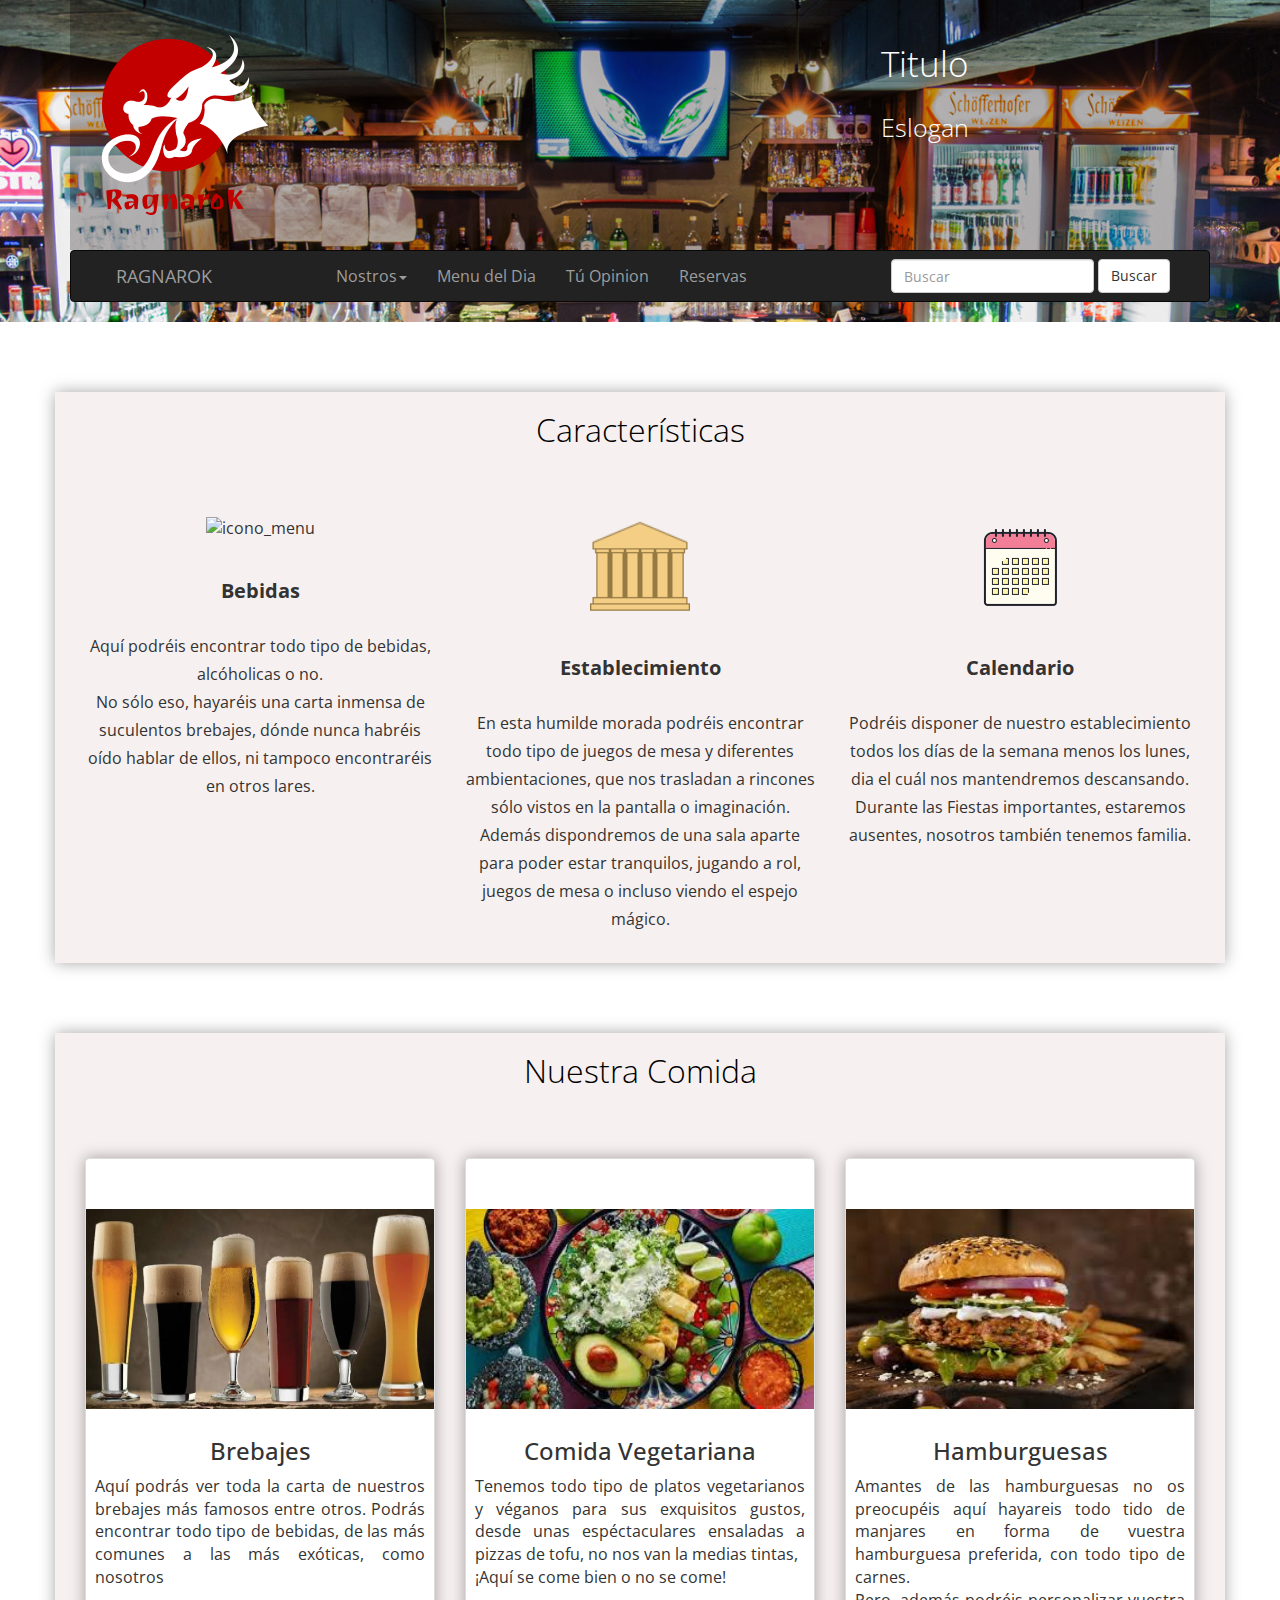
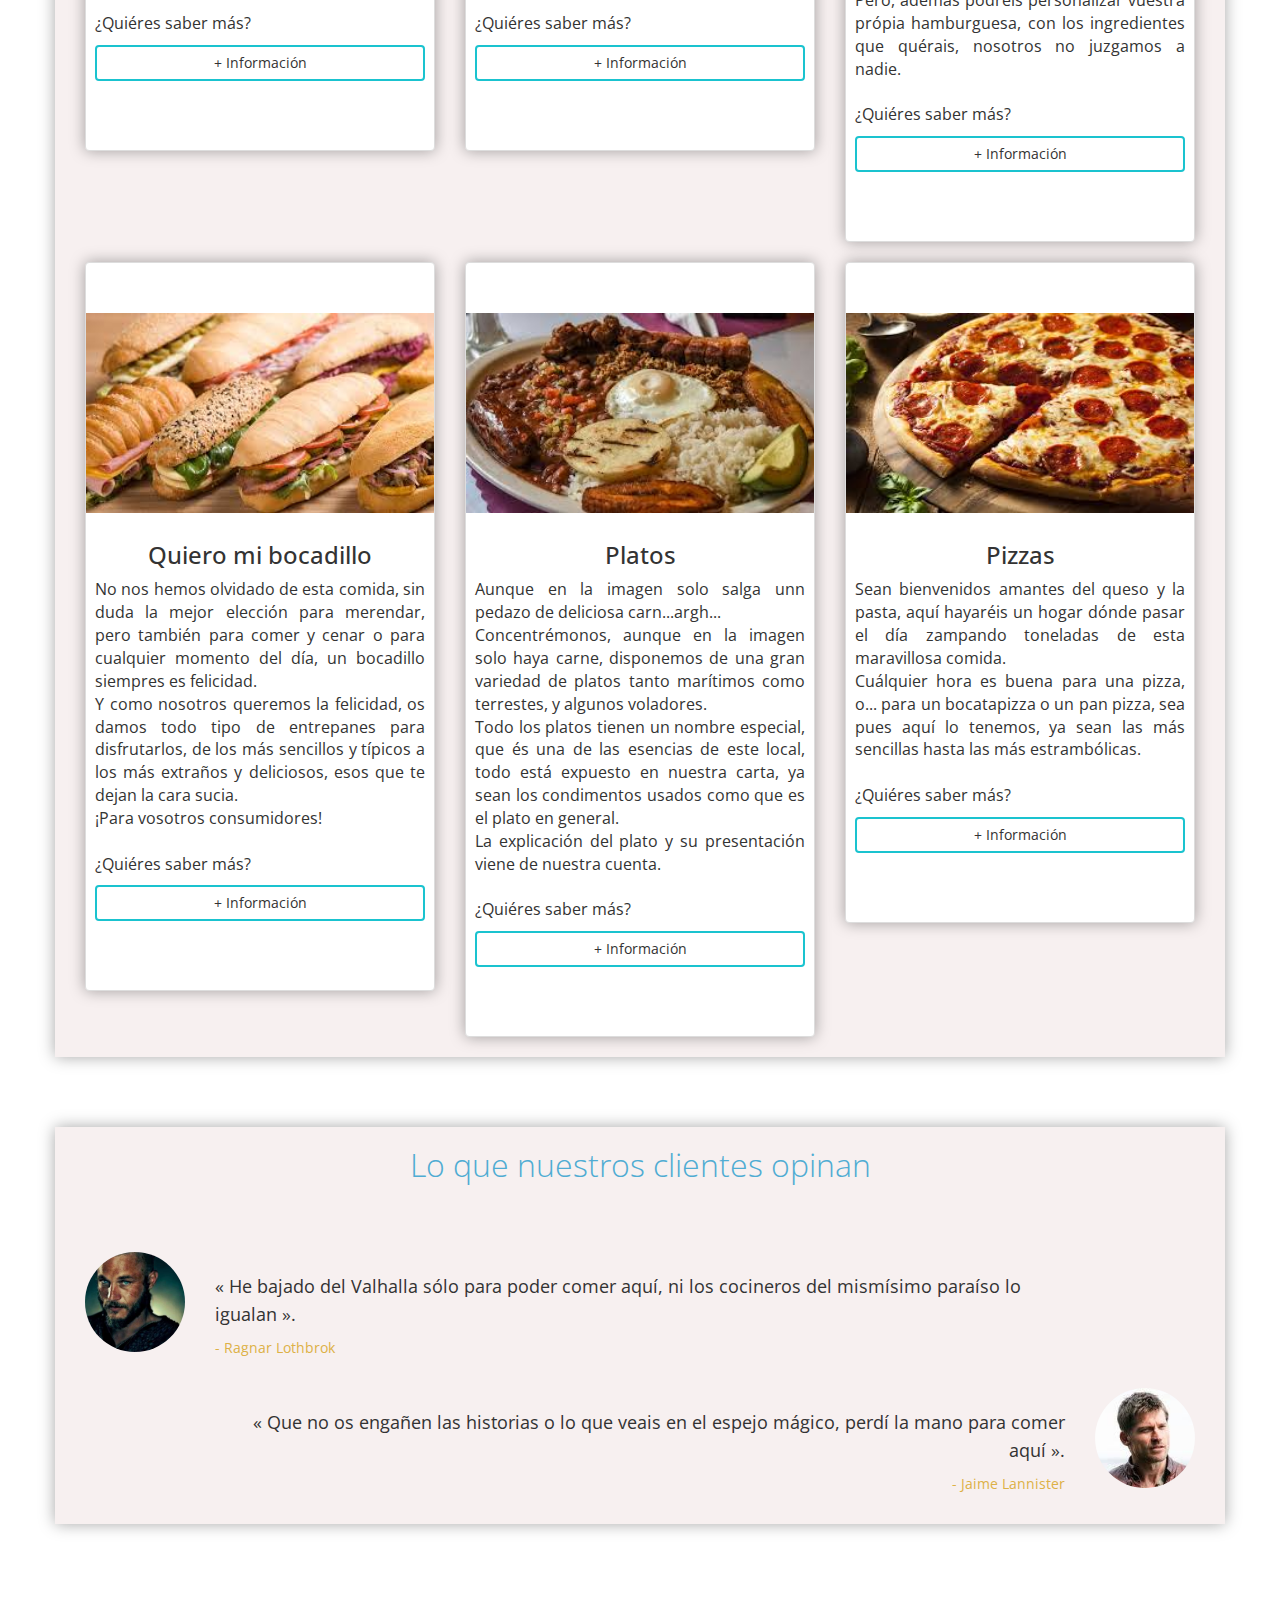
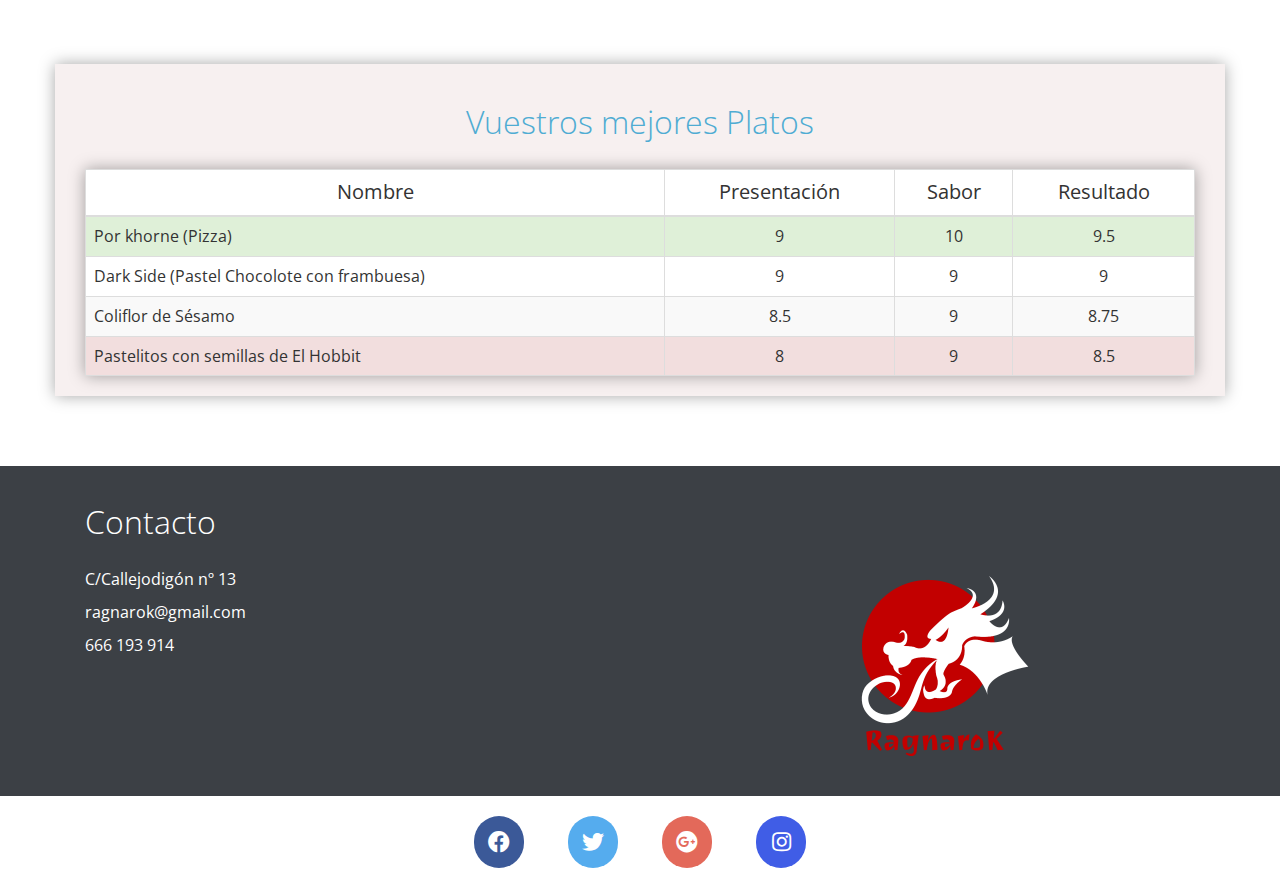
==== commit 8a0dbc00: "arreglado ajuste" ====
--- a/index.html
+++ b/index.html
@@ -376,7 +376,7 @@
                                 <img src="imagenesRestaurante/jaime.jpg" alt="cliente1">
                             </div>
                             <div class="review">
-                                <p class="texto">« Que no os engañen las historias o lo que véis en el espejo mágico, perdí la mano por comer aquí ».</p>
+                                <p class="texto">« Que no os engañen las historias o lo que veais en el espejo mágico, perdí la mano para comer aquí ».</p>
                                 <p class="nombre">- Jaime Lannister</p>
                             </div>
                         </div>
